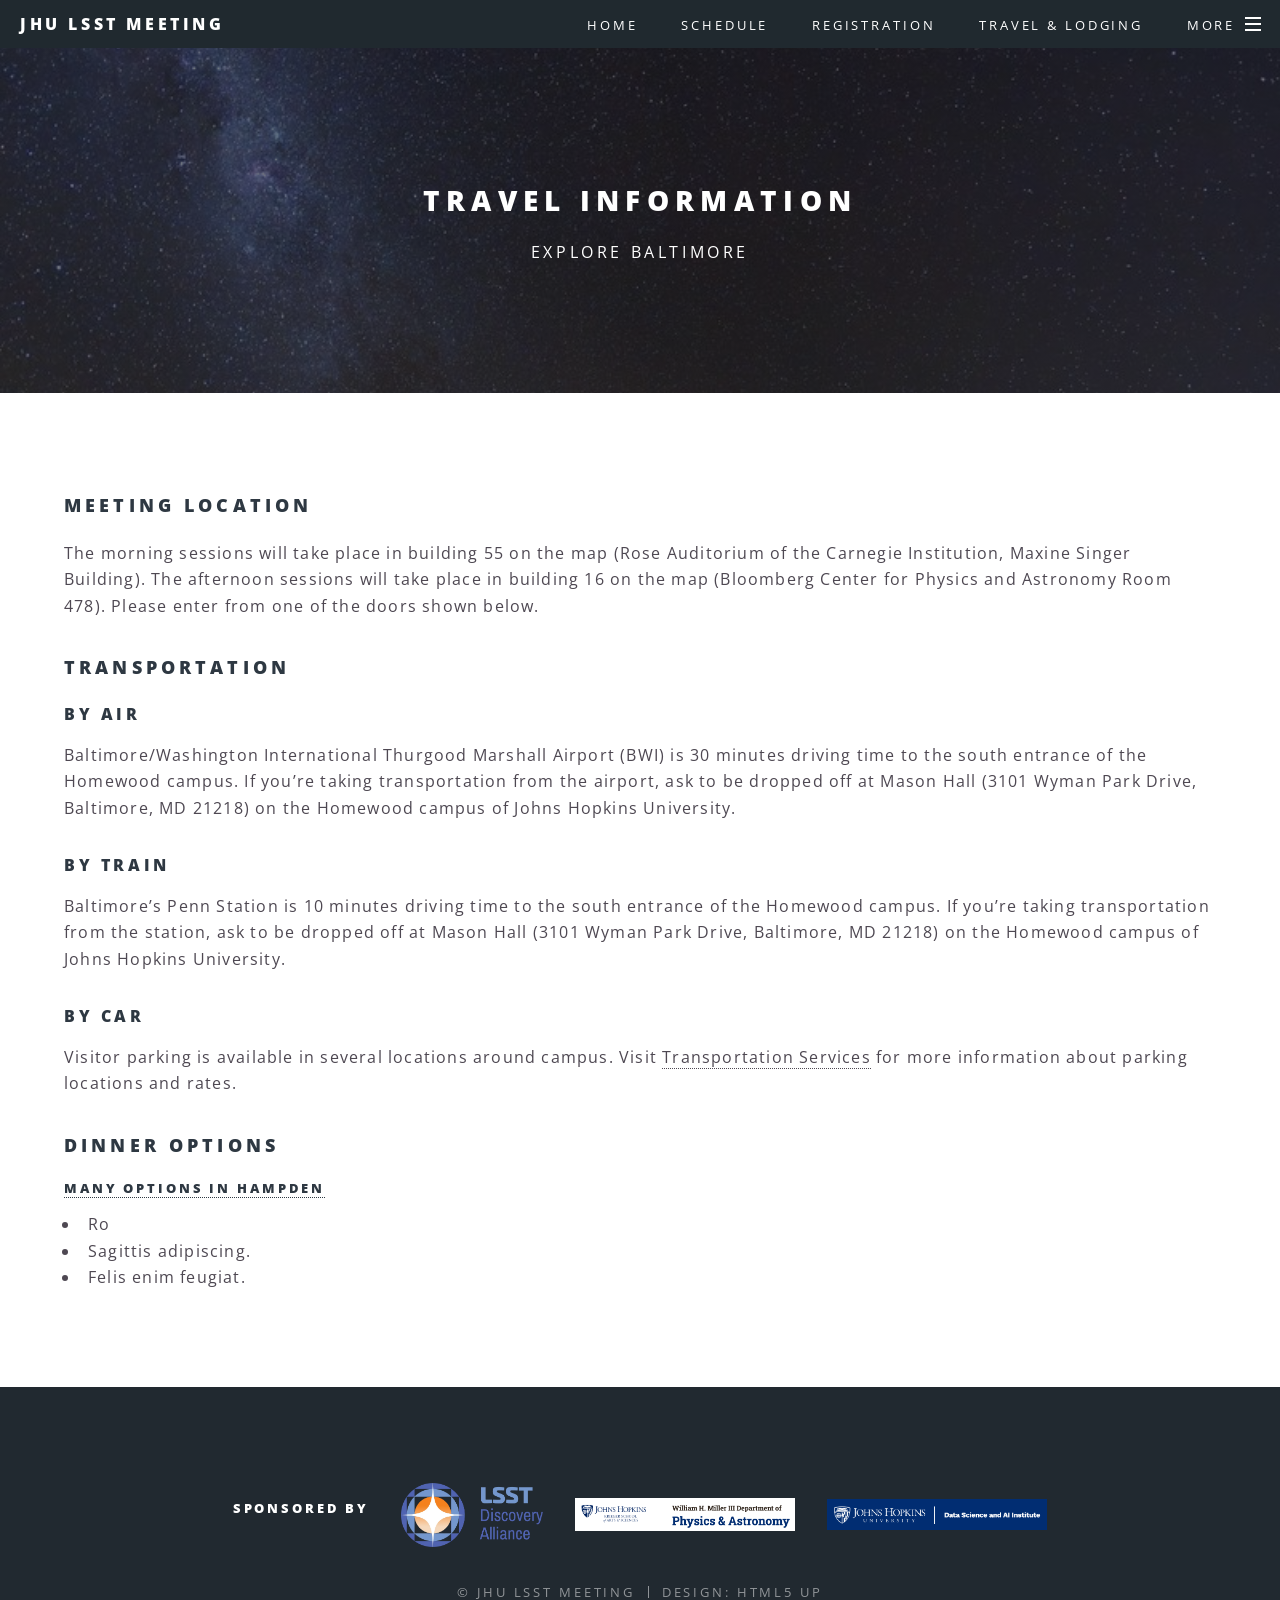
==== about.html @ af642962 "update website" ====
<!DOCTYPE HTML>
<!--
	Spectral by HTML5 UP
	html5up.net | @ajlkn
	Free for personal and commercial use under the CCA 3.0 license (html5up.net/license)
-->
<html>
	<head>
		<title>JHU LSST meeting</title>
		<meta charset="utf-8" />
		<meta name="viewport" content="width=device-width, initial-scale=1, user-scalable=no" />
		<link rel="stylesheet" href="assets/css/main.css" />
		<link rel="stylesheet" href="assets/css/custom.css" />
		<noscript><link rel="stylesheet" href="assets/css/noscript.css" /></noscript>
	</head>
	<body class="is-preload">

		<!-- Page Wrapper -->
			<div id="page-wrapper">

				<!-- Header -->
					<header id="header">
						<h1><a href="index.html">JHU LSST Meeting</a></h1>
						<nav id="nav">
							<ul>
								<li><a href="index.html">Home</a></li>
								<li><a href="schedule.html">Schedule</a></li>
								<li><a href="registration.html">Registration</a></li>
								<li><a href="travel.html">Travel & Lodging</a></li>

								<li class="special">
									<a href="#menu" class="menuToggle"><span>More</span></a>
									<div id="menu">
										<ul>
											<li><a href="index.html">Home</a></li>
											<li><a href="schedule.html">Schedule</a></li>
											<li><a href="registration.html">Registration</a></li>
											<li><a href="travel.html">Travel & Lodging</a></li>
											<li><a href="about.html">About</a></li>
										</ul>
									</div>
								</li>
							</ul>
						</nav>
					</header>

				<!-- Main -->
					<article id="main">
						<header>
							<h2>Travel Information</h2>
							<p>Explore Baltimore</p>
						</header>
						<section class="wrapper style5">
							<div class="inner">
								<h3>Meeting Location</h3>
								The morning sessions will take place in building 55 on the map (Rose Auditorium of the Carnegie Institution, Maxine Singer Building). The afternoon sessions will take place in building 16 on the map (Bloomberg Center for Physics and Astronomy Room 478). Please enter from one of the doors shown below. 

								<p></p>

								<h3>Transportation</h3>
								<h4>By Air</h4>
								Baltimore/Washington International Thurgood Marshall Airport (BWI) is 30 minutes driving time to the south entrance of the Homewood campus. If you’re taking transportation from the airport, ask to be dropped off at Mason Hall (3101 Wyman Park Drive, Baltimore, MD 21218) on the Homewood campus of Johns Hopkins University.
								<p></p>
								<h4>By Train</h4>
								Baltimore’s Penn Station is 10 minutes driving time to the south entrance of the Homewood campus. If you’re taking transportation from the station, ask to be dropped off at Mason Hall (3101 Wyman Park Drive, Baltimore, MD 21218) on the Homewood campus of Johns Hopkins University.
								<p></p>
								<h4>By Car</h4>
								Visitor parking is available in several locations around campus. Visit <a href="https://jhfre.jhu.edu/ts/parking/parking-options/?_ga=2.112715201.474074841.1779221085-1918444400.1760968971#Visitors">Transportation Services</a> for more information about parking locations and rates.
								<p></p>

								<h3>Dinner Options</h3>

								<h5><a href="https://baltimore.org/neighborhoods/hampden/">Many options in Hampden</a>
								</h5>
								<ul>
									<li>Ro</li>
									<li>Sagittis adipiscing.</li>
									<li>Felis enim feugiat.</li>
								</ul>


							</div>
						</section>

					</article>

				<!-- Footer -->
					<footer id="footer">
						<div class="footer-logos">
						<h5>Sponsored by</h5>
						<img src="images/lsstda.png" alt="LSST Discovery Alliance logo" />
						<img src="images/jhu_dpa.png" alt="logo" />
						<img src="images/dsai.png" alt="Data Science and AI Institute logo" />
						</div>
						<ul class="copyright">
							<li>&copy; JHU LSST Meeting</li><li>Design: <a href="http://html5up.net">HTML5 UP</a></li>
						</ul>
					</footer>


			</div>

		<!-- Scripts -->
			<script src="assets/js/jquery.min.js"></script>
			<script src="assets/js/jquery.scrollex.min.js"></script>
			<script src="assets/js/jquery.scrolly.min.js"></script>
			<script src="assets/js/browser.min.js"></script>
			<script src="assets/js/breakpoints.min.js"></script>
			<script src="assets/js/util.js"></script>
			<script src="assets/js/main.js"></script>

	</body>
</html>
---- assets/css/main.css ----
@import url(fontawesome-all.min.css);
@import url("https://fonts.googleapis.com/css?family=Open+Sans:400,400italic,600,600italic,800,800italic");

/*
	Spectral by HTML5 UP
	html5up.net | @ajlkn
	Free for personal and commercial use under the CCA 3.0 license (html5up.net/license)
*/

html, body, div, span, applet, object,
iframe, h1, h2, h3, h4, h5, h6, p, blockquote,
pre, a, abbr, acronym, address, big, cite,
code, del, dfn, em, img, ins, kbd, q, s, samp,
small, strike, strong, sub, sup, tt, var, b,
u, i, center, dl, dt, dd, ol, ul, li, fieldset,
form, label, legend, table, caption, tbody,
tfoot, thead, tr, th, td, article, aside,
canvas, details, embed, figure, figcaption,
footer, header, hgroup, menu, nav, output, ruby,
section, summary, time, mark, audio, video {
	margin: 0;
	padding: 0;
	border: 0;
	font-size: 100%;
	font: inherit;
	vertical-align: baseline;}

article, aside, details, figcaption, figure,
footer, header, hgroup, menu, nav, section {
	display: block;}

body {
	line-height: 1;
}

ol, ul {
	list-style: none;
}

blockquote, q {
	quotes: none;
}

	blockquote:before, blockquote:after, q:before, q:after {
		content: '';
		content: none;
	}

table {
	border-collapse: collapse;
	border-spacing: 0;
}

body {
	-webkit-text-size-adjust: none;
}

mark {
	background-color: transparent;
	color: inherit;
}

input::-moz-focus-inner {
	border: 0;
	padding: 0;
}

input, select, textarea {
	-moz-appearance: none;
	-webkit-appearance: none;
	-ms-appearance: none;
	appearance: none;
}

/* Basic */

	@-ms-viewport {
		width: device-width;
	}

	html {
		box-sizing: border-box;
	}

	*, *:before, *:after {
		box-sizing: inherit;
	}

	body {
		background: #2e3842;
	}

		body.is-preload *, body.is-preload *:before, body.is-preload *:after {
			-moz-animation: none !important;
			-webkit-animation: none !important;
			-ms-animation: none !important;
			animation: none !important;
			-moz-transition: none !important;
			-webkit-transition: none !important;
			-ms-transition: none !important;
			transition: none !important;
		}

	body, input, select, textarea {
		color: #fff;
		font-family: "Open Sans", Helvetica, sans-serif;
		font-size: 15pt;
		font-weight: 400;
		letter-spacing: 0.075em;
		line-height: 1.65em;
	}

		@media screen and (max-width: 1680px) {

			body, input, select, textarea {
				font-size: 13pt;
			}

		}

		@media screen and (max-width: 1280px) {

			body, input, select, textarea {
				font-size: 12pt;
			}

		}

		@media screen and (max-width: 736px) {

			body, input, select, textarea {
				font-size: 11pt;
				letter-spacing: 0.0375em;
			}

		}

	a {
		-moz-transition: color 0.2s ease, border-bottom-color 0.2s ease;
		-webkit-transition: color 0.2s ease, border-bottom-color 0.2s ease;
		-ms-transition: color 0.2s ease, border-bottom-color 0.2s ease;
		transition: color 0.2s ease, border-bottom-color 0.2s ease;
		border-bottom: dotted 1px;
		color: inherit;
		text-decoration: none;
	}

		a:hover {
			border-bottom-color: transparent;
		}

	strong, b {
		color: #fff;
		font-weight: 600;
	}

	em, i {
		font-style: italic;
	}

	p {
		margin: 0 0 2em 0;
	}

	h1, h2, h3, h4, h5, h6 {
		color: #fff;
		font-weight: 800;
		letter-spacing: 0.225em;
		line-height: 1em;
		margin: 0 0 1em 0;
		text-transform: uppercase;
	}

		h1 a, h2 a, h3 a, h4 a, h5 a, h6 a {
			color: inherit;
			text-decoration: none;
		}

	h2 {
		font-size: 1.35em;
		line-height: 1.75em;
	}

		@media screen and (max-width: 736px) {

			h2 {
				font-size: 1.1em;
				line-height: 1.65em;
			}

		}

	h3 {
		font-size: 1.15em;
		line-height: 1.75em;
	}

		@media screen and (max-width: 736px) {

			h3 {
				font-size: 1em;
				line-height: 1.65em;
			}

		}

	h4 {
		font-size: 1em;
		line-height: 1.5em;
	}

	h5 {
		font-size: 0.8em;
		line-height: 1.5em;
	}

	h6 {
		font-size: 0.7em;
		line-height: 1.5em;
	}

	sub {
		font-size: 0.8em;
		position: relative;
		top: 0.5em;
	}

	sup {
		font-size: 0.8em;
		position: relative;
		top: -0.5em;
	}

	hr {
		border: 0;
		border-bottom: solid 2px #fff;
		margin: 3em 0;
	}

		hr.major {
			margin: 4.5em 0;
		}

	blockquote {
		border-left: solid 4px #fff;
		font-style: italic;
		margin: 0 0 2em 0;
		padding: 0.5em 0 0.5em 2em;
	}

	code {
		background: rgba(144, 144, 144, 0.25);
		border-radius: 3px;
		font-family: "Courier New", monospace;
		font-size: 0.9em;
		letter-spacing: 0;
		margin: 0 0.25em;
		padding: 0.25em 0.65em;
	}

	pre {
		-webkit-overflow-scrolling: touch;
		font-family: "Courier New", monospace;
		font-size: 0.9em;
		margin: 0 0 2em 0;
	}

		pre code {
			display: block;
			line-height: 1.75em;
			padding: 1em 1.5em;
			overflow-x: auto;
		}

	.align-left {
		text-align: left;
	}

	.align-center {
		text-align: center;
	}

	.align-right {
		text-align: right;
	}

/* Row */

	.row {
		display: flex;
		flex-wrap: wrap;
		box-sizing: border-box;
		align-items: stretch;
	}

		.row > * {
			box-sizing: border-box;
		}

		.row.gtr-uniform > * > :last-child {
			margin-bottom: 0;
		}

		.row.aln-left {
			justify-content: flex-start;
		}

		.row.aln-center {
			justify-content: center;
		}

		.row.aln-right {
			justify-content: flex-end;
		}

		.row.aln-top {
			align-items: flex-start;
		}

		.row.aln-middle {
			align-items: center;
		}

		.row.aln-bottom {
			align-items: flex-end;
		}

		.row > .imp {
			order: -1;
		}

		.row > .col-1 {
			width: 8.33333%;
		}

		.row > .off-1 {
			margin-left: 8.33333%;
		}

		.row > .col-2 {
			width: 16.66667%;
		}

		.row > .off-2 {
			margin-left: 16.66667%;
		}

		.row > .col-3 {
			width: 25%;
		}

		.row > .off-3 {
			margin-left: 25%;
		}

		.row > .col-4 {
			width: 33.33333%;
		}

		.row > .off-4 {
			margin-left: 33.33333%;
		}

		.row > .col-5 {
			width: 41.66667%;
		}

		.row > .off-5 {
			margin-left: 41.66667%;
		}

		.row > .col-6 {
			width: 50%;
		}

		.row > .off-6 {
			margin-left: 50%;
		}

		.row > .col-7 {
			width: 58.33333%;
		}

		.row > .off-7 {
			margin-left: 58.33333%;
		}

		.row > .col-8 {
			width: 66.66667%;
		}

		.row > .off-8 {
			margin-left: 66.66667%;
		}

		.row > .col-9 {
			width: 75%;
		}

		.row > .off-9 {
			margin-left: 75%;
		}

		.row > .col-10 {
			width: 83.33333%;
		}

		.row > .off-10 {
			margin-left: 83.33333%;
		}

		.row > .col-11 {
			width: 91.66667%;
		}

		.row > .off-11 {
			margin-left: 91.66667%;
		}

		.row > .col-12 {
			width: 100%;
		}

		.row > .off-12 {
			margin-left: 100%;
		}

		.row.gtr-0 {
			margin-top: 0;
			margin-left: 0em;
		}

			.row.gtr-0 > * {
				padding: 0 0 0 0em;
			}

			.row.gtr-0.gtr-uniform {
				margin-top: 0em;
			}

				.row.gtr-0.gtr-uniform > * {
					padding-top: 0em;
				}

		.row.gtr-25 {
			margin-top: 0;
			margin-left: -0.375em;
		}

			.row.gtr-25 > * {
				padding: 0 0 0 0.375em;
			}

			.row.gtr-25.gtr-uniform {
				margin-top: -0.375em;
			}

				.row.gtr-25.gtr-uniform > * {
					padding-top: 0.375em;
				}

		.row.gtr-50 {
			margin-top: 0;
			margin-left: -0.75em;
		}

			.row.gtr-50 > * {
				padding: 0 0 0 0.75em;
			}

			.row.gtr-50.gtr-uniform {
				margin-top: -0.75em;
			}

				.row.gtr-50.gtr-uniform > * {
					padding-top: 0.75em;
				}

		.row {
			margin-top: 0;
			margin-left: -1.5em;
		}

			.row > * {
				padding: 0 0 0 1.5em;
			}

			.row.gtr-uniform {
				margin-top: -1.5em;
			}

				.row.gtr-uniform > * {
					padding-top: 1.5em;
				}

		.row.gtr-150 {
			margin-top: 0;
			margin-left: -2.25em;
		}

			.row.gtr-150 > * {
				padding: 0 0 0 2.25em;
			}

			.row.gtr-150.gtr-uniform {
				margin-top: -2.25em;
			}

				.row.gtr-150.gtr-uniform > * {
					padding-top: 2.25em;
				}

		.row.gtr-200 {
			margin-top: 0;
			margin-left: -3em;
		}

			.row.gtr-200 > * {
				padding: 0 0 0 3em;
			}

			.row.gtr-200.gtr-uniform {
				margin-top: -3em;
			}

				.row.gtr-200.gtr-uniform > * {
					padding-top: 3em;
				}

		@media screen and (max-width: 1680px) {

			.row {
				display: flex;
				flex-wrap: wrap;
				box-sizing: border-box;
				align-items: stretch;
			}

				.row > * {
					box-sizing: border-box;
				}

				.row.gtr-uniform > * > :last-child {
					margin-bottom: 0;
				}

				.row.aln-left {
					justify-content: flex-start;
				}

				.row.aln-center {
					justify-content: center;
				}

				.row.aln-right {
					justify-content: flex-end;
				}

				.row.aln-top {
					align-items: flex-start;
				}

				.row.aln-middle {
					align-items: center;
				}

				.row.aln-bottom {
					align-items: flex-end;
				}

				.row > .imp-xlarge {
					order: -1;
				}

				.row > .col-1-xlarge {
					width: 8.33333%;
				}

				.row > .off-1-xlarge {
					margin-left: 8.33333%;
				}

				.row > .col-2-xlarge {
					width: 16.66667%;
				}

				.row > .off-2-xlarge {
					margin-left: 16.66667%;
				}

				.row > .col-3-xlarge {
					width: 25%;
				}

				.row > .off-3-xlarge {
					margin-left: 25%;
				}

				.row > .col-4-xlarge {
					width: 33.33333%;
				}

				.row > .off-4-xlarge {
					margin-left: 33.33333%;
				}

				.row > .col-5-xlarge {
					width: 41.66667%;
				}

				.row > .off-5-xlarge {
					margin-left: 41.66667%;
				}

				.row > .col-6-xlarge {
					width: 50%;
				}

				.row > .off-6-xlarge {
					margin-left: 50%;
				}

				.row > .col-7-xlarge {
					width: 58.33333%;
				}

				.row > .off-7-xlarge {
					margin-left: 58.33333%;
				}

				.row > .col-8-xlarge {
					width: 66.66667%;
				}

				.row > .off-8-xlarge {
					margin-left: 66.66667%;
				}

				.row > .col-9-xlarge {
					width: 75%;
				}

				.row > .off-9-xlarge {
					margin-left: 75%;
				}

				.row > .col-10-xlarge {
					width: 83.33333%;
				}

				.row > .off-10-xlarge {
					margin-left: 83.33333%;
				}

				.row > .col-11-xlarge {
					width: 91.66667%;
				}

				.row > .off-11-xlarge {
					margin-left: 91.66667%;
				}

				.row > .col-12-xlarge {
					width: 100%;
				}

				.row > .off-12-xlarge {
					margin-left: 100%;
				}

				.row.gtr-0 {
					margin-top: 0;
					margin-left: 0em;
				}

					.row.gtr-0 > * {
						padding: 0 0 0 0em;
					}

					.row.gtr-0.gtr-uniform {
						margin-top: 0em;
					}

						.row.gtr-0.gtr-uniform > * {
							padding-top: 0em;
						}

				.row.gtr-25 {
					margin-top: 0;
					margin-left: -0.375em;
				}

					.row.gtr-25 > * {
						padding: 0 0 0 0.375em;
					}

					.row.gtr-25.gtr-uniform {
						margin-top: -0.375em;
					}

						.row.gtr-25.gtr-uniform > * {
							padding-top: 0.375em;
						}

				.row.gtr-50 {
					margin-top: 0;
					margin-left: -0.75em;
				}

					.row.gtr-50 > * {
						padding: 0 0 0 0.75em;
					}

					.row.gtr-50.gtr-uniform {
						margin-top: -0.75em;
					}

						.row.gtr-50.gtr-uniform > * {
							padding-top: 0.75em;
						}

				.row {
					margin-top: 0;
					margin-left: -1.5em;
				}

					.row > * {
						padding: 0 0 0 1.5em;
					}

					.row.gtr-uniform {
						margin-top: -1.5em;
					}

						.row.gtr-uniform > * {
							padding-top: 1.5em;
						}

				.row.gtr-150 {
					margin-top: 0;
					margin-left: -2.25em;
				}

					.row.gtr-150 > * {
						padding: 0 0 0 2.25em;
					}

					.row.gtr-150.gtr-uniform {
						margin-top: -2.25em;
					}

						.row.gtr-150.gtr-uniform > * {
							padding-top: 2.25em;
						}

				.row.gtr-200 {
					margin-top: 0;
					margin-left: -3em;
				}

					.row.gtr-200 > * {
						padding: 0 0 0 3em;
					}

					.row.gtr-200.gtr-uniform {
						margin-top: -3em;
					}

						.row.gtr-200.gtr-uniform > * {
							padding-top: 3em;
						}

		}

		@media screen and (max-width: 1280px) {

			.row {
				display: flex;
				flex-wrap: wrap;
				box-sizing: border-box;
				align-items: stretch;
			}

				.row > * {
					box-sizing: border-box;
				}

				.row.gtr-uniform > * > :last-child {
					margin-bottom: 0;
				}

				.row.aln-left {
					justify-content: flex-start;
				}

				.row.aln-center {
					justify-content: center;
				}

				.row.aln-right {
					justify-content: flex-end;
				}

				.row.aln-top {
					align-items: flex-start;
				}

				.row.aln-middle {
					align-items: center;
				}

				.row.aln-bottom {
					align-items: flex-end;
				}

				.row > .imp-large {
					order: -1;
				}

				.row > .col-1-large {
					width: 8.33333%;
				}

				.row > .off-1-large {
					margin-left: 8.33333%;
				}

				.row > .col-2-large {
					width: 16.66667%;
				}

				.row > .off-2-large {
					margin-left: 16.66667%;
				}

				.row > .col-3-large {
					width: 25%;
				}

				.row > .off-3-large {
					margin-left: 25%;
				}

				.row > .col-4-large {
					width: 33.33333%;
				}

				.row > .off-4-large {
					margin-left: 33.33333%;
				}

				.row > .col-5-large {
					width: 41.66667%;
				}

				.row > .off-5-large {
					margin-left: 41.66667%;
				}

				.row > .col-6-large {
					width: 50%;
				}

				.row > .off-6-large {
					margin-left: 50%;
				}

				.row > .col-7-large {
					width: 58.33333%;
				}

				.row > .off-7-large {
					margin-left: 58.33333%;
				}

				.row > .col-8-large {
					width: 66.66667%;
				}

				.row > .off-8-large {
					margin-left: 66.66667%;
				}

				.row > .col-9-large {
					width: 75%;
				}

				.row > .off-9-large {
					margin-left: 75%;
				}

				.row > .col-10-large {
					width: 83.33333%;
				}

				.row > .off-10-large {
					margin-left: 83.33333%;
				}

				.row > .col-11-large {
					width: 91.66667%;
				}

				.row > .off-11-large {
					margin-left: 91.66667%;
				}

				.row > .col-12-large {
					width: 100%;
				}

				.row > .off-12-large {
					margin-left: 100%;
				}

				.row.gtr-0 {
					margin-top: 0;
					margin-left: 0em;
				}

					.row.gtr-0 > * {
						padding: 0 0 0 0em;
					}

					.row.gtr-0.gtr-uniform {
						margin-top: 0em;
					}

						.row.gtr-0.gtr-uniform > * {
							padding-top: 0em;
						}

				.row.gtr-25 {
					margin-top: 0;
					margin-left: -0.375em;
				}

					.row.gtr-25 > * {
						padding: 0 0 0 0.375em;
					}

					.row.gtr-25.gtr-uniform {
						margin-top: -0.375em;
					}

						.row.gtr-25.gtr-uniform > * {
							padding-top: 0.375em;
						}

				.row.gtr-50 {
					margin-top: 0;
					margin-left: -0.75em;
				}

					.row.gtr-50 > * {
						padding: 0 0 0 0.75em;
					}

					.row.gtr-50.gtr-uniform {
						margin-top: -0.75em;
					}

						.row.gtr-50.gtr-uniform > * {
							padding-top: 0.75em;
						}

				.row {
					margin-top: 0;
					margin-left: -1.5em;
				}

					.row > * {
						padding: 0 0 0 1.5em;
					}

					.row.gtr-uniform {
						margin-top: -1.5em;
					}

						.row.gtr-uniform > * {
							padding-top: 1.5em;
						}

				.row.gtr-150 {
					margin-top: 0;
					margin-left: -2.25em;
				}

					.row.gtr-150 > * {
						padding: 0 0 0 2.25em;
					}

					.row.gtr-150.gtr-uniform {
						margin-top: -2.25em;
					}

						.row.gtr-150.gtr-uniform > * {
							padding-top: 2.25em;
						}

				.row.gtr-200 {
					margin-top: 0;
					margin-left: -3em;
				}

					.row.gtr-200 > * {
						padding: 0 0 0 3em;
					}

					.row.gtr-200.gtr-uniform {
						margin-top: -3em;
					}

						.row.gtr-200.gtr-uniform > * {
							padding-top: 3em;
						}

		}

		@media screen and (max-width: 980px) {

			.row {
				display: flex;
				flex-wrap: wrap;
				box-sizing: border-box;
				align-items: stretch;
			}

				.row > * {
					box-sizing: border-box;
				}

				.row.gtr-uniform > * > :last-child {
					margin-bottom: 0;
				}

				.row.aln-left {
					justify-content: flex-start;
				}

				.row.aln-center {
					justify-content: center;
				}

				.row.aln-right {
					justify-content: flex-end;
				}

				.row.aln-top {
					align-items: flex-start;
				}

				.row.aln-middle {
					align-items: center;
				}

				.row.aln-bottom {
					align-items: flex-end;
				}

				.row > .imp-medium {
					order: -1;
				}

				.row > .col-1-medium {
					width: 8.33333%;
				}

				.row > .off-1-medium {
					margin-left: 8.33333%;
				}

				.row > .col-2-medium {
					width: 16.66667%;
				}

				.row > .off-2-medium {
					margin-left: 16.66667%;
				}

				.row > .col-3-medium {
					width: 25%;
				}

				.row > .off-3-medium {
					margin-left: 25%;
				}

				.row > .col-4-medium {
					width: 33.33333%;
				}

				.row > .off-4-medium {
					margin-left: 33.33333%;
				}

				.row > .col-5-medium {
					width: 41.66667%;
				}

				.row > .off-5-medium {
					margin-left: 41.66667%;
				}

				.row > .col-6-medium {
					width: 50%;
				}

				.row > .off-6-medium {
					margin-left: 50%;
				}

				.row > .col-7-medium {
					width: 58.33333%;
				}

				.row > .off-7-medium {
					margin-left: 58.33333%;
				}

				.row > .col-8-medium {
					width: 66.66667%;
				}

				.row > .off-8-medium {
					margin-left: 66.66667%;
				}

				.row > .col-9-medium {
					width: 75%;
				}

				.row > .off-9-medium {
					margin-left: 75%;
				}

				.row > .col-10-medium {
					width: 83.33333%;
				}

				.row > .off-10-medium {
					margin-left: 83.33333%;
				}

				.row > .col-11-medium {
					width: 91.66667%;
				}

				.row > .off-11-medium {
					margin-left: 91.66667%;
				}

				.row > .col-12-medium {
					width: 100%;
				}

				.row > .off-12-medium {
					margin-left: 100%;
				}

				.row.gtr-0 {
					margin-top: 0;
					margin-left: 0em;
				}

					.row.gtr-0 > * {
						padding: 0 0 0 0em;
					}

					.row.gtr-0.gtr-uniform {
						margin-top: 0em;
					}

						.row.gtr-0.gtr-uniform > * {
							padding-top: 0em;
						}

				.row.gtr-25 {
					margin-top: 0;
					margin-left: -0.375em;
				}

					.row.gtr-25 > * {
						padding: 0 0 0 0.375em;
					}

					.row.gtr-25.gtr-uniform {
						margin-top: -0.375em;
					}

						.row.gtr-25.gtr-uniform > * {
							padding-top: 0.375em;
						}

				.row.gtr-50 {
					margin-top: 0;
					margin-left: -0.75em;
				}

					.row.gtr-50 > * {
						padding: 0 0 0 0.75em;
					}

					.row.gtr-50.gtr-uniform {
						margin-top: -0.75em;
					}

						.row.gtr-50.gtr-uniform > * {
							padding-top: 0.75em;
						}

				.row {
					margin-top: 0;
					margin-left: -1.5em;
				}

					.row > * {
						padding: 0 0 0 1.5em;
					}

					.row.gtr-uniform {
						margin-top: -1.5em;
					}

						.row.gtr-uniform > * {
							padding-top: 1.5em;
						}

				.row.gtr-150 {
					margin-top: 0;
					margin-left: -2.25em;
				}

					.row.gtr-150 > * {
						padding: 0 0 0 2.25em;
					}

					.row.gtr-150.gtr-uniform {
						margin-top: -2.25em;
					}

						.row.gtr-150.gtr-uniform > * {
							padding-top: 2.25em;
						}

				.row.gtr-200 {
					margin-top: 0;
					margin-left: -3em;
				}

					.row.gtr-200 > * {
						padding: 0 0 0 3em;
					}

					.row.gtr-200.gtr-uniform {
						margin-top: -3em;
					}

						.row.gtr-200.gtr-uniform > * {
							padding-top: 3em;
						}

		}

		@media screen and (max-width: 736px) {

			.row {
				display: flex;
				flex-wrap: wrap;
				box-sizing: border-box;
				align-items: stretch;
			}

				.row > * {
					box-sizing: border-box;
				}

				.row.gtr-uniform > * > :last-child {
					margin-bottom: 0;
				}

				.row.aln-left {
					justify-content: flex-start;
				}

				.row.aln-center {
					justify-content: center;
				}

				.row.aln-right {
					justify-content: flex-end;
				}

				.row.aln-top {
					align-items: flex-start;
				}

				.row.aln-middle {
					align-items: center;
				}

				.row.aln-bottom {
					align-items: flex-end;
				}

				.row > .imp-small {
					order: -1;
				}

				.row > .col-1-small {
					width: 8.33333%;
				}

				.row > .off-1-small {
					margin-left: 8.33333%;
				}

				.row > .col-2-small {
					width: 16.66667%;
				}

				.row > .off-2-small {
					margin-left: 16.66667%;
				}

				.row > .col-3-small {
					width: 25%;
				}

				.row > .off-3-small {
					margin-left: 25%;
				}

				.row > .col-4-small {
					width: 33.33333%;
				}

				.row > .off-4-small {
					margin-left: 33.33333%;
				}

				.row > .col-5-small {
					width: 41.66667%;
				}

				.row > .off-5-small {
					margin-left: 41.66667%;
				}

				.row > .col-6-small {
					width: 50%;
				}

				.row > .off-6-small {
					margin-left: 50%;
				}

				.row > .col-7-small {
					width: 58.33333%;
				}

				.row > .off-7-small {
					margin-left: 58.33333%;
				}

				.row > .col-8-small {
					width: 66.66667%;
				}

				.row > .off-8-small {
					margin-left: 66.66667%;
				}

				.row > .col-9-small {
					width: 75%;
				}

				.row > .off-9-small {
					margin-left: 75%;
				}

				.row > .col-10-small {
					width: 83.33333%;
				}

				.row > .off-10-small {
					margin-left: 83.33333%;
				}

				.row > .col-11-small {
					width: 91.66667%;
				}

				.row > .off-11-small {
					margin-left: 91.66667%;
				}

				.row > .col-12-small {
					width: 100%;
				}

				.row > .off-12-small {
					margin-left: 100%;
				}

				.row.gtr-0 {
					margin-top: 0;
					margin-left: 0em;
				}

					.row.gtr-0 > * {
						padding: 0 0 0 0em;
					}

					.row.gtr-0.gtr-uniform {
						margin-top: 0em;
					}

						.row.gtr-0.gtr-uniform > * {
							padding-top: 0em;
						}

				.row.gtr-25 {
					margin-top: 0;
					margin-left: -0.375em;
				}

					.row.gtr-25 > * {
						padding: 0 0 0 0.375em;
					}

					.row.gtr-25.gtr-uniform {
						margin-top: -0.375em;
					}

						.row.gtr-25.gtr-uniform > * {
							padding-top: 0.375em;
						}

				.row.gtr-50 {
					margin-top: 0;
					margin-left: -0.75em;
				}

					.row.gtr-50 > * {
						padding: 0 0 0 0.75em;
					}

					.row.gtr-50.gtr-uniform {
						margin-top: -0.75em;
					}

						.row.gtr-50.gtr-uniform > * {
							padding-top: 0.75em;
						}

				.row {
					margin-top: 0;
					margin-left: -1.5em;
				}

					.row > * {
						padding: 0 0 0 1.5em;
					}

					.row.gtr-uniform {
						margin-top: -1.5em;
					}

						.row.gtr-uniform > * {
							padding-top: 1.5em;
						}

				.row.gtr-150 {
					margin-top: 0;
					margin-left: -2.25em;
				}

					.row.gtr-150 > * {
						padding: 0 0 0 2.25em;
					}

					.row.gtr-150.gtr-uniform {
						margin-top: -2.25em;
					}

						.row.gtr-150.gtr-uniform > * {
							padding-top: 2.25em;
						}

				.row.gtr-200 {
					margin-top: 0;
					margin-left: -3em;
				}

					.row.gtr-200 > * {
						padding: 0 0 0 3em;
					}

					.row.gtr-200.gtr-uniform {
						margin-top: -3em;
					}

						.row.gtr-200.gtr-uniform > * {
							padding-top: 3em;
						}

		}

		@media screen and (max-width: 480px) {

			.row {
				display: flex;
				flex-wrap: wrap;
				box-sizing: border-box;
				align-items: stretch;
			}

				.row > * {
					box-sizing: border-box;
				}

				.row.gtr-uniform > * > :last-child {
					margin-bottom: 0;
				}

				.row.aln-left {
					justify-content: flex-start;
				}

				.row.aln-center {
					justify-content: center;
				}

				.row.aln-right {
					justify-content: flex-end;
				}

				.row.aln-top {
					align-items: flex-start;
				}

				.row.aln-middle {
					align-items: center;
				}

				.row.aln-bottom {
					align-items: flex-end;
				}

				.row > .imp-xsmall {
					order: -1;
				}

				.row > .col-1-xsmall {
					width: 8.33333%;
				}

				.row > .off-1-xsmall {
					margin-left: 8.33333%;
				}

				.row > .col-2-xsmall {
					width: 16.66667%;
				}

				.row > .off-2-xsmall {
					margin-left: 16.66667%;
				}

				.row > .col-3-xsmall {
					width: 25%;
				}

				.row > .off-3-xsmall {
					margin-left: 25%;
				}

				.row > .col-4-xsmall {
					width: 33.33333%;
				}

				.row > .off-4-xsmall {
					margin-left: 33.33333%;
				}

				.row > .col-5-xsmall {
					width: 41.66667%;
				}

				.row > .off-5-xsmall {
					margin-left: 41.66667%;
				}

				.row > .col-6-xsmall {
					width: 50%;
				}

				.row > .off-6-xsmall {
					margin-left: 50%;
				}

				.row > .col-7-xsmall {
					width: 58.33333%;
				}

				.row > .off-7-xsmall {
					margin-left: 58.33333%;
				}

				.row > .col-8-xsmall {
					width: 66.66667%;
				}

				.row > .off-8-xsmall {
					margin-left: 66.66667%;
				}

				.row > .col-9-xsmall {
					width: 75%;
				}

				.row > .off-9-xsmall {
					margin-left: 75%;
				}

				.row > .col-10-xsmall {
					width: 83.33333%;
				}

				.row > .off-10-xsmall {
					margin-left: 83.33333%;
				}

				.row > .col-11-xsmall {
					width: 91.66667%;
				}

				.row > .off-11-xsmall {
					margin-left: 91.66667%;
				}

				.row > .col-12-xsmall {
					width: 100%;
				}

				.row > .off-12-xsmall {
					margin-left: 100%;
				}

				.row.gtr-0 {
					margin-top: 0;
					margin-left: 0em;
				}

					.row.gtr-0 > * {
						padding: 0 0 0 0em;
					}

					.row.gtr-0.gtr-uniform {
						margin-top: 0em;
					}

						.row.gtr-0.gtr-uniform > * {
							padding-top: 0em;
						}

				.row.gtr-25 {
					margin-top: 0;
					margin-left: -0.375em;
				}

					.row.gtr-25 > * {
						padding: 0 0 0 0.375em;
					}

					.row.gtr-25.gtr-uniform {
						margin-top: -0.375em;
					}

						.row.gtr-25.gtr-uniform > * {
							padding-top: 0.375em;
						}

				.row.gtr-50 {
					margin-top: 0;
					margin-left: -0.75em;
				}

					.row.gtr-50 > * {
						padding: 0 0 0 0.75em;
					}

					.row.gtr-50.gtr-uniform {
						margin-top: -0.75em;
					}

						.row.gtr-50.gtr-uniform > * {
							padding-top: 0.75em;
						}

				.row {
					margin-top: 0;
					margin-left: -1.5em;
				}

					.row > * {
						padding: 0 0 0 1.5em;
					}

					.row.gtr-uniform {
						margin-top: -1.5em;
					}

						.row.gtr-uniform > * {
							padding-top: 1.5em;
						}

				.row.gtr-150 {
					margin-top: 0;
					margin-left: -2.25em;
				}

					.row.gtr-150 > * {
						padding: 0 0 0 2.25em;
					}

					.row.gtr-150.gtr-uniform {
						margin-top: -2.25em;
					}

						.row.gtr-150.gtr-uniform > * {
							padding-top: 2.25em;
						}

				.row.gtr-200 {
					margin-top: 0;
					margin-left: -3em;
				}

					.row.gtr-200 > * {
						padding: 0 0 0 3em;
					}

					.row.gtr-200.gtr-uniform {
						margin-top: -3em;
					}

						.row.gtr-200.gtr-uniform > * {
							padding-top: 3em;
						}

		}

/* Section/Article */

	section.special, article.special {
		text-align: center;
	}

	header p {
		color: rgba(255, 255, 255, 0.5);
		position: relative;
		top: -0.25em;
	}

	header h3 + p {
		font-size: 1.1em;
	}

	header h4 + p,
	header h5 + p,
	header h6 + p {
		font-size: 0.9em;
	}

	header.major {
		margin: 0 0 3.5em 0;
	}

		header.major h2, header.major h3, header.major h4, header.major h5, header.major h6 {
			border-bottom: solid 2px #fff;
			display: inline-block;
			padding-bottom: 1em;
			position: relative;
		}

			header.major h2:after, header.major h3:after, header.major h4:after, header.major h5:after, header.major h6:after {
				content: '';
				display: block;
				height: 1px;
			}

		header.major p {
			color: #fff;
			top: 0;
		}

		@media screen and (max-width: 736px) {

			header.major {
				margin: 0 0 2em 0;
			}

		}

	@media screen and (max-width: 980px) {

		header br {
			display: none;
		}

	}

/* Form */

	form {
		margin: 0 0 2em 0;
	}

	label {
		color: #fff;
		display: block;
		font-size: 0.9em;
		font-weight: 600;
		margin: 0 0 1em 0;
	}

	input[type="text"],
	input[type="password"],
	input[type="email"],
	select,
	textarea {
		-moz-appearance: none;
		-webkit-appearance: none;
		-ms-appearance: none;
		appearance: none;
		background-color: rgba(144, 144, 144, 0.25);
		border-radius: 3px;
		border: none;
		color: inherit;
		display: block;
		outline: 0;
		padding: 0 1em;
		text-decoration: none;
		width: 100%;
	}

		input[type="text"]:invalid,
		input[type="password"]:invalid,
		input[type="email"]:invalid,
		select:invalid,
		textarea:invalid {
			box-shadow: none;
		}

		input[type="text"]:focus,
		input[type="password"]:focus,
		input[type="email"]:focus,
		select:focus,
		textarea:focus {
			box-shadow: 0 0 0 2px #21b2a6;
		}

	select {
		background-size: 1.25em;
		background-repeat: no-repeat;
		background-position: calc(100% - 1em) center;
		height: 2.75em;
		padding-right: 2.75em;
		text-overflow: ellipsis;
	}

		select:focus::-ms-value {
			background-color: transparent;
		}

		select::-ms-expand {
			display: none;
		}

	input[type="text"],
	input[type="password"],
	input[type="email"],
	select {
		height: 2.75em;
	}

	textarea {
		padding: 0.75em 1em;
	}

	input[type="checkbox"],
	input[type="radio"] {
		-moz-appearance: none;
		-webkit-appearance: none;
		-ms-appearance: none;
		appearance: none;
		display: block;
		float: left;
		margin-right: -2em;
		opacity: 0;
		width: 1em;
		z-index: -1;
	}

		input[type="checkbox"] + label,
		input[type="radio"] + label {
			text-decoration: none;
			color: #fff;
			cursor: pointer;
			display: inline-block;
			font-size: 1em;
			font-weight: 400;
			padding-left: 2.4em;
			padding-right: 0.75em;
			position: relative;
		}

			input[type="checkbox"] + label:before,
			input[type="radio"] + label:before {
				-moz-osx-font-smoothing: grayscale;
				-webkit-font-smoothing: antialiased;
				display: inline-block;
				font-style: normal;
				font-variant: normal;
				text-rendering: auto;
				line-height: 1;
				text-transform: none !important;
				font-family: 'Font Awesome 5 Free';
				font-weight: 900;
			}

			input[type="checkbox"] + label:before,
			input[type="radio"] + label:before {
				background: rgba(144, 144, 144, 0.25);
				border-radius: 3px;
				content: '';
				display: inline-block;
				font-size: 0.8em;
				height: 2.0625em;
				left: 0;
				line-height: 2.0625em;
				position: absolute;
				text-align: center;
				top: 0;
				width: 2.0625em;
			}

		input[type="checkbox"]:checked + label:before,
		input[type="radio"]:checked + label:before {
			background: #2e3842;
			color: #fff;
			content: '\f00c';
		}

		input[type="checkbox"]:focus + label:before,
		input[type="radio"]:focus + label:before {
			box-shadow: 0 0 0 2px #21b2a6;
		}

	input[type="checkbox"] + label:before {
		border-radius: 3px;
	}

	input[type="radio"] + label:before {
		border-radius: 100%;
	}

	::-webkit-input-placeholder {
		color: rgba(255, 255, 255, 0.5) !important;
		opacity: 1.0;
	}

	:-moz-placeholder {
		color: rgba(255, 255, 255, 0.5) !important;
		opacity: 1.0;
	}

	::-moz-placeholder {
		color: rgba(255, 255, 255, 0.5) !important;
		opacity: 1.0;
	}

	:-ms-input-placeholder {
		color: rgba(255, 255, 255, 0.5) !important;
		opacity: 1.0;
	}

/* Box */

	.box {
		border-radius: 3px;
		border: solid 2px #fff;
		margin-bottom: 2em;
		padding: 1.5em;
	}

		.box > :last-child,
		.box > :last-child > :last-child,
		.box > :last-child > :last-child > :last-child {
			margin-bottom: 0;
		}

		.box.alt {
			border: 0;
			border-radius: 0;
			padding: 0;
		}

/* Icon */

	.icon {
		text-decoration: none;
		border-bottom: none;
		position: relative;
	}

		.icon:before {
			-moz-osx-font-smoothing: grayscale;
			-webkit-font-smoothing: antialiased;
			display: inline-block;
			font-style: normal;
			font-variant: normal;
			text-rendering: auto;
			line-height: 1;
			text-transform: none !important;
			font-family: 'Font Awesome 5 Free';
			font-weight: 400;
		}

		.icon > .label {
			display: none;
		}

		.icon:before {
			line-height: inherit;
		}

		.icon.solid:before {
			font-weight: 900;
		}

		.icon.brands:before {
			font-family: 'Font Awesome 5 Brands';
		}

		.icon.major {
			-moz-transform: rotate(-45deg);
			-webkit-transform: rotate(-45deg);
			-ms-transform: rotate(-45deg);
			transform: rotate(-45deg);
			border-radius: 3px;
			border: solid 2px #fff;
			display: inline-block;
			font-size: 1.35em;
			height: calc(3em + 2px);
			line-height: 3em;
			text-align: center;
			width: calc(3em + 2px);
		}

			.icon.major:before {
				-moz-transform: rotate(45deg);
				-webkit-transform: rotate(45deg);
				-ms-transform: rotate(45deg);
				transform: rotate(45deg);
				display: inline-block;
				font-size: 1.5em;
			}

			@media screen and (max-width: 736px) {

				.icon.major {
					font-size: 1em;
				}

			}

		.icon.style1 {
			color: #00ffcc;
		}

		.icon.style2 {
			color: #00f0ff;
		}

		.icon.style3 {
			color: #76ddff;
		}

/* Image */

	.image {
		border-radius: 3px;
		border: 0;
		display: inline-block;
		position: relative;
	}

		.image img {
			border-radius: 3px;
			display: block;
		}

		.image.left {
			float: left;
			margin: 0 2em 2em 0;
			top: 0.25em;
		}

		.image.right {
			float: right;
			margin: 0 0 2em 2em;
			top: 0.25em;
		}

		.image.left, .image.right {
			max-width: 40%;
		}

			.image.left img, .image.right img {
				width: 100%;
			}

		.image.fit {
			display: block;
			margin: 0 0 2em 0;
			width: 100%;
		}

			.image.fit img {
				width: 100%;
			}

/* List */

	ol {
		list-style: decimal;
		margin: 0 0 2em 0;
		padding-left: 1.25em;
	}

		ol li {
			padding-left: 0.25em;
		}

	ul {
		list-style: disc;
		margin: 0 0 2em 0;
		padding-left: 1em;
	}

		ul li {
			padding-left: 0.5em;
		}

		ul.alt {
			list-style: none;
			padding-left: 0;
		}

			ul.alt li {
				border-top: solid 1px #fff;
				padding: 0.5em 0;
			}

				ul.alt li:first-child {
					border-top: 0;
					padding-top: 0;
				}

	dl {
		margin: 0 0 2em 0;
	}

/* Actions */

	ul.actions {
		display: -moz-flex;
		display: -webkit-flex;
		display: -ms-flex;
		display: flex;
		cursor: default;
		list-style: none;
		margin-left: -1em;
		padding-left: 0;
	}

		ul.actions li {
			padding: 0 0 0 1em;
			vertical-align: middle;
		}

		ul.actions.special {
			-moz-justify-content: center;
			-webkit-justify-content: center;
			-ms-justify-content: center;
			justify-content: center;
			width: 100%;
			margin-left: 0;
		}

			ul.actions.special li:first-child {
				padding-left: 0;
			}

		ul.actions.stacked {
			-moz-flex-direction: column;
			-webkit-flex-direction: column;
			-ms-flex-direction: column;
			flex-direction: column;
			margin-left: 0;
		}

			ul.actions.stacked li {
				padding: 1em 0 0 0;
			}

				ul.actions.stacked li:first-child {
					padding-top: 0;
				}

		ul.actions.fit {
			width: calc(100% + 1em);
		}

			ul.actions.fit li {
				-moz-flex-grow: 1;
				-webkit-flex-grow: 1;
				-ms-flex-grow: 1;
				flex-grow: 1;
				-moz-flex-shrink: 1;
				-webkit-flex-shrink: 1;
				-ms-flex-shrink: 1;
				flex-shrink: 1;
				width: 100%;
			}

				ul.actions.fit li > * {
					width: 100%;
				}

			ul.actions.fit.stacked {
				width: 100%;
			}

		@media screen and (max-width: 480px) {

			ul.actions:not(.fixed) {
				-moz-flex-direction: column;
				-webkit-flex-direction: column;
				-ms-flex-direction: column;
				flex-direction: column;
				margin-left: 0;
				width: 100% !important;
			}

				ul.actions:not(.fixed) li {
					-moz-flex-grow: 1;
					-webkit-flex-grow: 1;
					-ms-flex-grow: 1;
					flex-grow: 1;
					-moz-flex-shrink: 1;
					-webkit-flex-shrink: 1;
					-ms-flex-shrink: 1;
					flex-shrink: 1;
					padding: 1em 0 0 0;
					text-align: center;
					width: 100%;
				}

					ul.actions:not(.fixed) li > * {
						width: 100%;
					}

					ul.actions:not(.fixed) li:first-child {
						padding-top: 0;
					}

					ul.actions:not(.fixed) li input[type="submit"],
					ul.actions:not(.fixed) li input[type="reset"],
					ul.actions:not(.fixed) li input[type="button"],
					ul.actions:not(.fixed) li button,
					ul.actions:not(.fixed) li .button {
						width: 100%;
					}

						ul.actions:not(.fixed) li input[type="submit"].icon:before,
						ul.actions:not(.fixed) li input[type="reset"].icon:before,
						ul.actions:not(.fixed) li input[type="button"].icon:before,
						ul.actions:not(.fixed) li button.icon:before,
						ul.actions:not(.fixed) li .button.icon:before {
							margin-left: -0.5em;
						}

		}

/* Icons */

	ul.icons {
		cursor: default;
		list-style: none;
		padding-left: 0;
	}

		ul.icons li {
			display: inline-block;
			padding: 0 1em 0 0;
		}

			ul.icons li:last-child {
				padding-right: 0 !important;
			}

		ul.icons.major {
			padding: 1em 0;
		}

			ul.icons.major li {
				padding-right: 3.5em;
			}

				@media screen and (max-width: 736px) {

					ul.icons.major li {
						padding: 0 1em !important;
					}

				}

/* Table */

	.table-wrapper {
		-webkit-overflow-scrolling: touch;
		overflow-x: auto;
	}

	table {
		margin: 0 0 2em 0;
		width: 100%;
	}

		table tbody tr {
			border: solid 1px #fff;
			border-left: 0;
			border-right: 0;
		}

			table tbody tr:nth-child(2n + 1) {
				background-color: rgba(144, 144, 144, 0.25);
			}

		table td {
			padding: 0.75em 0.75em;
		}

		table th {
			color: #fff;
			font-size: 0.9em;
			font-weight: 600;
			padding: 0 0.75em 0.75em 0.75em;
			text-align: left;
		}

		table thead {
			border-bottom: solid 2px #fff;
		}

		table tfoot {
			border-top: solid 2px #fff;
		}

		table.alt {
			border-collapse: separate;
		}

			table.alt tbody tr td {
				border: solid 1px #fff;
				border-left-width: 0;
				border-top-width: 0;
			}

				table.alt tbody tr td:first-child {
					border-left-width: 1px;
				}

			table.alt tbody tr:first-child td {
				border-top-width: 1px;
			}

			table.alt thead {
				border-bottom: 0;
			}

			table.alt tfoot {
				border-top: 0;
			}

/* Button */

	input[type="submit"],
	input[type="reset"],
	input[type="button"],
	button,
	.button {
		-moz-appearance: none;
		-webkit-appearance: none;
		-ms-appearance: none;
		appearance: none;
		-moz-transition: background-color 0.2s ease-in-out, color 0.2s ease-in-out;
		-webkit-transition: background-color 0.2s ease-in-out, color 0.2s ease-in-out;
		-ms-transition: background-color 0.2s ease-in-out, color 0.2s ease-in-out;
		transition: background-color 0.2s ease-in-out, color 0.2s ease-in-out;
		background-color: transparent;
		border-radius: 3px;
		border: 0;
		box-shadow: inset 0 0 0 2px #fff;
		color: #fff;
		cursor: pointer;
		display: inline-block;
		font-size: 0.8em;
		font-weight: 600;
		height: 3.125em;
		letter-spacing: 0.225em;
		line-height: 3.125em;
		max-width: 30em;
		padding: 0 2.75em;
		text-align: center;
		text-decoration: none;
		text-transform: uppercase;
		white-space: nowrap;
		overflow: hidden;
		text-overflow: ellipsis;
	}

		input[type="submit"]:hover,
		input[type="reset"]:hover,
		input[type="button"]:hover,
		button:hover,
		.button:hover {
			background-color: rgba(144, 144, 144, 0.25);
		}

		input[type="submit"]:active,
		input[type="reset"]:active,
		input[type="button"]:active,
		button:active,
		.button:active {
			background-color: rgba(144, 144, 144, 0.5);
		}

		input[type="submit"].icon:before,
		input[type="reset"].icon:before,
		input[type="button"].icon:before,
		button.icon:before,
		.button.icon:before {
			margin-right: 0.5em;
		}

		input[type="submit"].fit,
		input[type="reset"].fit,
		input[type="button"].fit,
		button.fit,
		.button.fit {
			width: 100%;
		}

		input[type="submit"].small,
		input[type="reset"].small,
		input[type="button"].small,
		button.small,
		.button.small {
			font-size: 0.8em;
		}

		input[type="submit"].large,
		input[type="reset"].large,
		input[type="button"].large,
		button.large,
		.button.large {
			font-size: 1.35em;
		}

		input[type="submit"].primary,
		input[type="reset"].primary,
		input[type="button"].primary,
		button.primary,
		.button.primary {
			background-color: #ed4933;
			box-shadow: none !important;
			color: #ffffff !important;
		}

			input[type="submit"].primary:hover,
			input[type="reset"].primary:hover,
			input[type="button"].primary:hover,
			button.primary:hover,
			.button.primary:hover {
				background-color: #ef5e4a !important;
			}

			input[type="submit"].primary:active,
			input[type="reset"].primary:active,
			input[type="button"].primary:active,
			button.primary:active,
			.button.primary:active {
				background-color: #eb341c !important;
			}

		input[type="submit"].disabled, input[type="submit"]:disabled,
		input[type="reset"].disabled,
		input[type="reset"]:disabled,
		input[type="button"].disabled,
		input[type="button"]:disabled,
		button.disabled,
		button:disabled,
		.button.disabled,
		.button:disabled {
			pointer-events: none;
			opacity: 0.25;
		}

		@media screen and (max-width: 736px) {

			input[type="submit"],
			input[type="reset"],
			input[type="button"],
			button,
			.button {
				height: 3.75em;
				line-height: 3.75em;
			}

		}

/* Features */

	.features {
		display: -moz-flex;
		display: -webkit-flex;
		display: -ms-flex;
		display: flex;
		-moz-flex-wrap: wrap;
		-webkit-flex-wrap: wrap;
		-ms-flex-wrap: wrap;
		flex-wrap: wrap;
		-moz-justify-content: center;
		-webkit-justify-content: center;
		-ms-justify-content: center;
		justify-content: center;
		list-style: none;
		padding: 0;
		width: 100%;
	}

		.features li {
			padding: 4em 4em 2em 6em ;
			display: block;
			position: relative;
			text-align: left;
			width: 50%;
		}

			.features li:nth-child(1) {
				background-color: rgba(0, 0, 0, 0.035);
			}

			.features li:nth-child(2) {
				background-color: rgba(0, 0, 0, 0.07);
			}

			.features li:nth-child(3) {
				background-color: rgba(0, 0, 0, 0.105);
			}

			.features li:nth-child(4) {
				background-color: rgba(0, 0, 0, 0.14);
			}

			.features li:nth-child(5) {
				background-color: rgba(0, 0, 0, 0.175);
			}

			.features li:nth-child(6) {
				background-color: rgba(0, 0, 0, 0.21);
			}

			.features li:nth-child(7) {
				background-color: rgba(0, 0, 0, 0.245);
			}

			.features li:nth-child(8) {
				background-color: rgba(0, 0, 0, 0.28);
			}

			.features li:nth-child(9) {
				background-color: rgba(0, 0, 0, 0.315);
			}

			.features li:nth-child(10) {
				background-color: rgba(0, 0, 0, 0.35);
			}

			.features li:before {
				display: block;
				color: #00ffcc;
				position: absolute;
				left: 1.75em;
				top: 2.75em;
				font-size: 1.5em;
			}

			.features li:nth-child(1) {
				border-top-left-radius: 3px;
			}

			.features li:nth-child(2) {
				border-top-right-radius: 3px;
			}

			.features li:nth-last-child(1) {
				border-bottom-right-radius: 3px;
			}

			.features li:nth-last-child(2) {
				border-bottom-left-radius: 3px;
			}

			@media screen and (max-width: 980px) {

				.features li {
					padding: 3em 2em 1em 2em ;
					text-align: center;
				}

					.features li:before {
						left: 0;
						margin: 0 0 1em 0;
						position: relative;
						top: 0;
					}

			}

			@media screen and (max-width: 736px) {

				.features li {
					padding: 3em 0 1em 0 ;
					background-color: transparent !important;
					border-top: solid 2px #fff;
					width: 100%;
				}

					.features li:first-child {
						border-top: 0;
					}

			}

/* Spotlight */

	.spotlight {
		-moz-align-items: center;
		-webkit-align-items: center;
		-ms-align-items: center;
		align-items: center;
		display: -moz-flex;
		display: -webkit-flex;
		display: -ms-flex;
		display: flex;
	}

		.spotlight .image {
			-moz-order: 1;
			-webkit-order: 1;
			-ms-order: 1;
			order: 1;
			border-radius: 0;
			width: 40%;
		}

			.spotlight .image img {
				border-radius: 0;
				width: 100%;
			}

		.spotlight .content {
			padding: 2em 4em 0.1em 4em ;
			-moz-order: 2;
			-webkit-order: 2;
			-ms-order: 2;
			order: 2;
			max-width: 48em;
			width: 60%;
		}

		.spotlight:nth-child(2n) {
			-moz-flex-direction: row-reverse;
			-webkit-flex-direction: row-reverse;
			-ms-flex-direction: row-reverse;
			flex-direction: row-reverse;
		}

		.spotlight:nth-child(1) {
			background-color: rgba(0, 0, 0, 0.075);
		}

		.spotlight:nth-child(2) {
			background-color: rgba(0, 0, 0, 0.15);
		}

		.spotlight:nth-child(3) {
			background-color: rgba(0, 0, 0, 0.225);
		}

		.spotlight:nth-child(4) {
			background-color: rgba(0, 0, 0, 0.3);
		}

		.spotlight:nth-child(5) {
			background-color: rgba(0, 0, 0, 0.375);
		}

		.spotlight:nth-child(6) {
			background-color: rgba(0, 0, 0, 0.45);
		}

		.spotlight:nth-child(7) {
			background-color: rgba(0, 0, 0, 0.525);
		}

		.spotlight:nth-child(8) {
			background-color: rgba(0, 0, 0, 0.6);
		}

		.spotlight:nth-child(9) {
			background-color: rgba(0, 0, 0, 0.675);
		}

		.spotlight:nth-child(10) {
			background-color: rgba(0, 0, 0, 0.75);
		}

		@media screen and (max-width: 1280px) {

			.spotlight .image {
				width: 45%;
			}

			.spotlight .content {
				width: 55%;
			}

		}

		@media screen and (max-width: 980px) {

			.spotlight {
				display: block;
			}

				.spotlight br {
					display: none;
				}

				.spotlight .image {
					width: 100%;
				}

				.spotlight .content {
					padding: 4em 3em 2em 3em ;
					max-width: none;
					text-align: center;
					width: 100%;
				}

		}

		@media screen and (max-width: 736px) {

			.spotlight .content {
				padding: 3em 2em 1em 2em ;
			}

		}

/* Wrapper */

	.wrapper {
		padding: 6em 0 4em 0 ;
	}

		.wrapper > .inner {
			width: 60em;
			margin: 0 auto;
		}

			@media screen and (max-width: 1280px) {

				.wrapper > .inner {
					width: 90%;
				}

			}

			@media screen and (max-width: 980px) {

				.wrapper > .inner {
					width: 100%;
				}

			}

		.wrapper.alt {
			padding: 0;
		}

		.wrapper.style1 {
			background-color: #21b2a6;
			color: #c8ece9;
		}

			.wrapper.style1 strong, .wrapper.style1 b {
				color: #ffffff;
			}

			.wrapper.style1 h2, .wrapper.style1 h3, .wrapper.style1 h4, .wrapper.style1 h5, .wrapper.style1 h6 {
				color: #ffffff;
			}

			.wrapper.style1 hr {
				border-color: rgba(0, 0, 0, 0.125);
			}

			.wrapper.style1 blockquote {
				border-color: rgba(0, 0, 0, 0.125);
			}

			.wrapper.style1 code {
				background: rgba(255, 255, 255, 0.075);
			}

			.wrapper.style1 header p {
				color: #a6e0db;
			}

			.wrapper.style1 header.major h2, .wrapper.style1 header.major h3, .wrapper.style1 header.major h4, .wrapper.style1 header.major h5, .wrapper.style1 header.major h6 {
				border-color: rgba(0, 0, 0, 0.125);
			}

			.wrapper.style1 header.major p {
				color: #c8ece9;
			}

			.wrapper.style1 label {
				color: #ffffff;
			}

			.wrapper.style1 input[type="text"],
			.wrapper.style1 input[type="password"],
			.wrapper.style1 input[type="email"],
			.wrapper.style1 select,
			.wrapper.style1 textarea {
				background-color: rgba(255, 255, 255, 0.075);
			}

			.wrapper.style1 select {
				background-image: url("data:image/svg+xml;charset=utf8,%3Csvg xmlns='http://www.w3.org/2000/svg' width='40' height='40' preserveAspectRatio='none' viewBox='0 0 40 40'%3E%3Cpath d='M9.4,12.3l10.4,10.4l10.4-10.4c0.2-0.2,0.5-0.4,0.9-0.4c0.3,0,0.6,0.1,0.9,0.4l3.3,3.3c0.2,0.2,0.4,0.5,0.4,0.9 c0,0.4-0.1,0.6-0.4,0.9L20.7,31.9c-0.2,0.2-0.5,0.4-0.9,0.4c-0.3,0-0.6-0.1-0.9-0.4L4.3,17.3c-0.2-0.2-0.4-0.5-0.4-0.9 c0-0.4,0.1-0.6,0.4-0.9l3.3-3.3c0.2-0.2,0.5-0.4,0.9-0.4S9.1,12.1,9.4,12.3z' fill='rgba(0, 0, 0, 0.125)' /%3E%3C/svg%3E");
			}

				.wrapper.style1 select option {
					color: #ffffff;
					background: #21b2a6;
				}

			.wrapper.style1 input[type="checkbox"] + label,
			.wrapper.style1 input[type="radio"] + label {
				color: #c8ece9;
			}

				.wrapper.style1 input[type="checkbox"] + label:before,
				.wrapper.style1 input[type="radio"] + label:before {
					background: rgba(255, 255, 255, 0.075);
				}

			.wrapper.style1 input[type="checkbox"]:checked + label:before,
			.wrapper.style1 input[type="radio"]:checked + label:before {
				background: #ffffff;
				color: #21b2a6;
			}

			.wrapper.style1 ::-webkit-input-placeholder {
				color: #a6e0db !important;
			}

			.wrapper.style1 :-moz-placeholder {
				color: #a6e0db !important;
			}

			.wrapper.style1 ::-moz-placeholder {
				color: #a6e0db !important;
			}

			.wrapper.style1 :-ms-input-placeholder {
				color: #a6e0db !important;
			}

			.wrapper.style1 .formerize-placeholder {
				color: #a6e0db !important;
			}

			.wrapper.style1 .icon.major {
				border-color: rgba(0, 0, 0, 0.125);
			}

			.wrapper.style1 ul.alt li {
				border-color: rgba(0, 0, 0, 0.125);
			}

			.wrapper.style1 table tbody tr {
				border-color: rgba(0, 0, 0, 0.125);
			}

				.wrapper.style1 table tbody tr:nth-child(2n + 1) {
					background-color: rgba(255, 255, 255, 0.075);
				}

			.wrapper.style1 table th {
				color: #ffffff;
			}

			.wrapper.style1 table thead {
				border-color: rgba(0, 0, 0, 0.125);
			}

			.wrapper.style1 table tfoot {
				border-color: rgba(0, 0, 0, 0.125);
			}

			.wrapper.style1 table.alt tbody tr td {
				border-color: rgba(0, 0, 0, 0.125);
			}

			.wrapper.style1 input[type="submit"],
			.wrapper.style1 input[type="reset"],
			.wrapper.style1 input[type="button"],
			.wrapper.style1 button,
			.wrapper.style1 .button {
				box-shadow: inset 0 0 0 2px rgba(0, 0, 0, 0.125);
				color: #ffffff;
			}

				.wrapper.style1 input[type="submit"]:hover,
				.wrapper.style1 input[type="reset"]:hover,
				.wrapper.style1 input[type="button"]:hover,
				.wrapper.style1 button:hover,
				.wrapper.style1 .button:hover {
					background-color: rgba(255, 255, 255, 0.075);
				}

				.wrapper.style1 input[type="submit"]:active,
				.wrapper.style1 input[type="reset"]:active,
				.wrapper.style1 input[type="button"]:active,
				.wrapper.style1 button:active,
				.wrapper.style1 .button:active {
					background-color: rgba(255, 255, 255, 0.2);
				}

			@media screen and (max-width: 736px) {

				.wrapper.style1 .features li {
					border-top-color: rgba(0, 0, 0, 0.125);
				}

			}

		.wrapper.style2 {
			background-color: #2e3842;
		}

		.wrapper.style3 {
			background-color: #505393;
			color: #d3d4e4;
		}

			.wrapper.style3 strong, .wrapper.style3 b {
				color: #ffffff;
			}

			.wrapper.style3 h2, .wrapper.style3 h3, .wrapper.style3 h4, .wrapper.style3 h5, .wrapper.style3 h6 {
				color: #ffffff;
			}

			.wrapper.style3 hr {
				border-color: rgba(0, 0, 0, 0.125);
			}

			.wrapper.style3 blockquote {
				border-color: rgba(0, 0, 0, 0.125);
			}

			.wrapper.style3 code {
				background: rgba(255, 255, 255, 0.075);
			}

			.wrapper.style3 header p {
				color: #b9bad4;
			}

			.wrapper.style3 header.major h2, .wrapper.style3 header.major h3, .wrapper.style3 header.major h4, .wrapper.style3 header.major h5, .wrapper.style3 header.major h6 {
				border-color: rgba(0, 0, 0, 0.125);
			}

			.wrapper.style3 header.major p {
				color: #d3d4e4;
			}

			.wrapper.style3 label {
				color: #ffffff;
			}

			.wrapper.style3 input[type="text"],
			.wrapper.style3 input[type="password"],
			.wrapper.style3 input[type="email"],
			.wrapper.style3 select,
			.wrapper.style3 textarea {
				background-color: rgba(255, 255, 255, 0.075);
			}

			.wrapper.style3 select {
				background-image: url("data:image/svg+xml;charset=utf8,%3Csvg xmlns='http://www.w3.org/2000/svg' width='40' height='40' preserveAspectRatio='none' viewBox='0 0 40 40'%3E%3Cpath d='M9.4,12.3l10.4,10.4l10.4-10.4c0.2-0.2,0.5-0.4,0.9-0.4c0.3,0,0.6,0.1,0.9,0.4l3.3,3.3c0.2,0.2,0.4,0.5,0.4,0.9 c0,0.4-0.1,0.6-0.4,0.9L20.7,31.9c-0.2,0.2-0.5,0.4-0.9,0.4c-0.3,0-0.6-0.1-0.9-0.4L4.3,17.3c-0.2-0.2-0.4-0.5-0.4-0.9 c0-0.4,0.1-0.6,0.4-0.9l3.3-3.3c0.2-0.2,0.5-0.4,0.9-0.4S9.1,12.1,9.4,12.3z' fill='rgba(0, 0, 0, 0.125)' /%3E%3C/svg%3E");
			}

				.wrapper.style3 select option {
					color: #ffffff;
					background: #505393;
				}

			.wrapper.style3 input[type="checkbox"] + label,
			.wrapper.style3 input[type="radio"] + label {
				color: #d3d4e4;
			}

				.wrapper.style3 input[type="checkbox"] + label:before,
				.wrapper.style3 input[type="radio"] + label:before {
					background: rgba(255, 255, 255, 0.075);
				}

			.wrapper.style3 input[type="checkbox"]:checked + label:before,
			.wrapper.style3 input[type="radio"]:checked + label:before {
				background: #ffffff;
				color: #505393;
			}

			.wrapper.style3 ::-webkit-input-placeholder {
				color: #b9bad4 !important;
			}

			.wrapper.style3 :-moz-placeholder {
				color: #b9bad4 !important;
			}

			.wrapper.style3 ::-moz-placeholder {
				color: #b9bad4 !important;
			}

			.wrapper.style3 :-ms-input-placeholder {
				color: #b9bad4 !important;
			}

			.wrapper.style3 .formerize-placeholder {
				color: #b9bad4 !important;
			}

			.wrapper.style3 .icon.major {
				border-color: rgba(0, 0, 0, 0.125);
			}

			.wrapper.style3 ul.alt li {
				border-color: rgba(0, 0, 0, 0.125);
			}

			.wrapper.style3 table tbody tr {
				border-color: rgba(0, 0, 0, 0.125);
			}

				.wrapper.style3 table tbody tr:nth-child(2n + 1) {
					background-color: rgba(255, 255, 255, 0.075);
				}

			.wrapper.style3 table th {
				color: #ffffff;
			}

			.wrapper.style3 table thead {
				border-color: rgba(0, 0, 0, 0.125);
			}

			.wrapper.style3 table tfoot {
				border-color: rgba(0, 0, 0, 0.125);
			}

			.wrapper.style3 table.alt tbody tr td {
				border-color: rgba(0, 0, 0, 0.125);
			}

			.wrapper.style3 input[type="submit"],
			.wrapper.style3 input[type="reset"],
			.wrapper.style3 input[type="button"],
			.wrapper.style3 button,
			.wrapper.style3 .button {
				box-shadow: inset 0 0 0 2px rgba(0, 0, 0, 0.125);
				color: #ffffff;
			}

				.wrapper.style3 input[type="submit"]:hover,
				.wrapper.style3 input[type="reset"]:hover,
				.wrapper.style3 input[type="button"]:hover,
				.wrapper.style3 button:hover,
				.wrapper.style3 .button:hover {
					background-color: rgba(255, 255, 255, 0.075);
				}

				.wrapper.style3 input[type="submit"]:active,
				.wrapper.style3 input[type="reset"]:active,
				.wrapper.style3 input[type="button"]:active,
				.wrapper.style3 button:active,
				.wrapper.style3 .button:active {
					background-color: rgba(255, 255, 255, 0.2);
				}

			@media screen and (max-width: 736px) {

				.wrapper.style3 .features li {
					border-top-color: rgba(0, 0, 0, 0.125);
				}

			}

		.wrapper.style4 {
			background-color: transparent;
		}

		.wrapper.style5 {
			background-color: #ffffff;
			color: #4E4852;
		}

			.wrapper.style5 strong, .wrapper.style5 b {
				color: #2E3842;
			}

			.wrapper.style5 h2, .wrapper.style5 h3, .wrapper.style5 h4, .wrapper.style5 h5, .wrapper.style5 h6 {
				color: #2E3842;
			}

			.wrapper.style5 hr {
				border-color: #dfdfdf;
			}

			.wrapper.style5 blockquote {
				border-color: #dfdfdf;
			}

			.wrapper.style5 code {
				background: rgba(0, 0, 0, 0.0375);
			}

			.wrapper.style5 header p {
				color: #8E8892;
			}

			.wrapper.style5 header.major h2, .wrapper.style5 header.major h3, .wrapper.style5 header.major h4, .wrapper.style5 header.major h5, .wrapper.style5 header.major h6 {
				border-color: #dfdfdf;
			}

			.wrapper.style5 header.major p {
				color: #4E4852;
			}

			.wrapper.style5 label {
				color: #2E3842;
			}

			.wrapper.style5 input[type="text"],
			.wrapper.style5 input[type="password"],
			.wrapper.style5 input[type="email"],
			.wrapper.style5 select,
			.wrapper.style5 textarea {
				background-color: rgba(0, 0, 0, 0.0375);
			}

			.wrapper.style5 select {
				background-image: url("data:image/svg+xml;charset=utf8,%3Csvg xmlns='http://www.w3.org/2000/svg' width='40' height='40' preserveAspectRatio='none' viewBox='0 0 40 40'%3E%3Cpath d='M9.4,12.3l10.4,10.4l10.4-10.4c0.2-0.2,0.5-0.4,0.9-0.4c0.3,0,0.6,0.1,0.9,0.4l3.3,3.3c0.2,0.2,0.4,0.5,0.4,0.9 c0,0.4-0.1,0.6-0.4,0.9L20.7,31.9c-0.2,0.2-0.5,0.4-0.9,0.4c-0.3,0-0.6-0.1-0.9-0.4L4.3,17.3c-0.2-0.2-0.4-0.5-0.4-0.9 c0-0.4,0.1-0.6,0.4-0.9l3.3-3.3c0.2-0.2,0.5-0.4,0.9-0.4S9.1,12.1,9.4,12.3z' fill='%23dfdfdf' /%3E%3C/svg%3E");
			}

				.wrapper.style5 select option {
					color: #2E3842;
					background: #ffffff;
				}

			.wrapper.style5 input[type="checkbox"] + label,
			.wrapper.style5 input[type="radio"] + label {
				color: #4E4852;
			}

				.wrapper.style5 input[type="checkbox"] + label:before,
				.wrapper.style5 input[type="radio"] + label:before {
					background: rgba(0, 0, 0, 0.0375);
				}

			.wrapper.style5 input[type="checkbox"]:checked + label:before,
			.wrapper.style5 input[type="radio"]:checked + label:before {
				background: #2E3842;
				color: #ffffff;
			}

			.wrapper.style5 ::-webkit-input-placeholder {
				color: #8E8892 !important;
			}

			.wrapper.style5 :-moz-placeholder {
				color: #8E8892 !important;
			}

			.wrapper.style5 ::-moz-placeholder {
				color: #8E8892 !important;
			}

			.wrapper.style5 :-ms-input-placeholder {
				color: #8E8892 !important;
			}

			.wrapper.style5 .formerize-placeholder {
				color: #8E8892 !important;
			}

			.wrapper.style5 .icon.major {
				border-color: #dfdfdf;
			}

			.wrapper.style5 ul.alt li {
				border-color: #dfdfdf;
			}

			.wrapper.style5 table tbody tr {
				border-color: #dfdfdf;
			}

				.wrapper.style5 table tbody tr:nth-child(2n + 1) {
					background-color: rgba(0, 0, 0, 0.0375);
				}

			.wrapper.style5 table th {
				color: #2E3842;
			}

			.wrapper.style5 table thead {
				border-color: #dfdfdf;
			}

			.wrapper.style5 table tfoot {
				border-color: #dfdfdf;
			}

			.wrapper.style5 table.alt tbody tr td {
				border-color: #dfdfdf;
			}

			.wrapper.style5 input[type="submit"],
			.wrapper.style5 input[type="reset"],
			.wrapper.style5 input[type="button"],
			.wrapper.style5 button,
			.wrapper.style5 .button {
				box-shadow: inset 0 0 0 2px #dfdfdf;
				color: #2E3842;
			}

				.wrapper.style5 input[type="submit"]:hover,
				.wrapper.style5 input[type="reset"]:hover,
				.wrapper.style5 input[type="button"]:hover,
				.wrapper.style5 button:hover,
				.wrapper.style5 .button:hover {
					background-color: rgba(0, 0, 0, 0.0375);
				}

				.wrapper.style5 input[type="submit"]:active,
				.wrapper.style5 input[type="reset"]:active,
				.wrapper.style5 input[type="button"]:active,
				.wrapper.style5 button:active,
				.wrapper.style5 .button:active {
					background-color: rgba(0, 0, 0, 0.1);
				}

			@media screen and (max-width: 736px) {

				.wrapper.style5 .features li {
					border-top-color: #dfdfdf;
				}

			}

		@media screen and (max-width: 980px) {

			.wrapper {
				padding: 4em 3em 2em 3em ;
			}

		}

		@media screen and (max-width: 736px) {

			.wrapper {
				padding: 3em 2em 1em 2em ;
			}

		}

/* Page Wrapper + Menu */

	#page-wrapper {
		-moz-transition: opacity 0.5s ease;
		-webkit-transition: opacity 0.5s ease;
		-ms-transition: opacity 0.5s ease;
		transition: opacity 0.5s ease;
		opacity: 1;
		padding-top: 3em;
	}

		#page-wrapper:before {
			background: rgba(0, 0, 0, 0);
			content: '';
			display: block;
			display: none;
			height: 100%;
			left: 0;
			position: fixed;
			top: 0;
			width: 100%;
			z-index: 10001;
		}

	#menu {
		-moz-transform: translateX(20em);
		-webkit-transform: translateX(20em);
		-ms-transform: translateX(20em);
		transform: translateX(20em);
		-moz-transition: -moz-transform 0.5s ease;
		-webkit-transition: -webkit-transform 0.5s ease;
		-ms-transition: -ms-transform 0.5s ease;
		transition: transform 0.5s ease;
		-webkit-overflow-scrolling: touch;
		background: #21b2a6;
		color: #ffffff;
		height: 100%;
		max-width: 80%;
		overflow-y: auto;
		padding: 3em 2em;
		position: fixed;
		right: 0;
		top: 0;
		width: 20em;
		z-index: 10002;
	}

		#menu ul {
			list-style: none;
			padding: 0;
		}

			#menu ul > li {
				border-top: solid 1px rgba(0, 0, 0, 0.125);
				margin: 0.5em 0 0 0;
				padding: 0.5em 0 0 0;
			}

				#menu ul > li:first-child {
					border-top: 0 !important;
					margin-top: 0 !important;
					padding-top: 0 !important;
				}

				#menu ul > li > a {
					border: 0;
					color: inherit;
					display: block;
					font-size: 0.8em;
					letter-spacing: 0.225em;
					outline: 0;
					text-decoration: none;
					text-transform: uppercase;
				}

					@media screen and (max-width: 736px) {

						#menu ul > li > a {
							line-height: 3em;
						}

					}

		#menu .close {
			background-image: url("images/close.svg");
			background-position: 4.85em 1em;
			background-repeat: no-repeat;
			border: 0;
			cursor: pointer;
			display: block;
			height: 3em;
			position: absolute;
			right: 0;
			top: 0;
			vertical-align: middle;
			width: 7em;
		}

		@media screen and (max-width: 736px) {

			#menu {
				padding: 3em 1.5em;
			}

		}

	body.is-menu-visible #page-wrapper {
		opacity: 0.35;
	}

		body.is-menu-visible #page-wrapper:before {
			display: block;
		}

	body.is-menu-visible #menu {
		-moz-transform: translateX(0);
		-webkit-transform: translateX(0);
		-ms-transform: translateX(0);
		transform: translateX(0);
	}

/* Header */

	#header {
		-moz-transition: background-color 0.2s ease;
		-webkit-transition: background-color 0.2s ease;
		-ms-transition: background-color 0.2s ease;
		transition: background-color 0.2s ease;
		background: #2e3842;
		height: 3em;
		left: 0;
		line-height: 3em;
		position: fixed;
		top: 0;
		width: 100%;
		z-index: 10000;
	}

		#header h1 {
			-moz-transition: opacity 0.2s ease;
			-webkit-transition: opacity 0.2s ease;
			-ms-transition: opacity 0.2s ease;
			transition: opacity 0.2s ease;
			height: inherit;
			left: 1.25em;
			line-height: inherit;
			position: absolute;
			top: 0;
		}

			#header h1 a {
				border: 0;
				display: block;
				height: inherit;
				line-height: inherit;
			}

				@media screen and (max-width: 736px) {

					#header h1 a {
						font-size: 0.8em;
					}

				}

		#header nav {
			height: inherit;
			line-height: inherit;
			position: absolute;
			right: 0;
			top: 0;
		}

			#header nav > ul {
				list-style: none;
				margin: 0;
				padding: 0;
				white-space: nowrap;
			}

				#header nav > ul > li {
					display: inline-block;
					padding: 0;
				}

					#header nav > ul > li > a {
						border: 0;
						color: #fff;
						display: block;
						font-size: 0.8em;
						letter-spacing: 0.225em;
						padding: 0 1.5em;
						text-transform: uppercase;
					}

						/* highlight current page
						#header nav > ul > li > a.active {
							background-color: rgba(255, 255, 255, 0.2);
							color: #ffffff;
						}
						*/
						
						#header nav > ul > li > a.menuToggle {
							outline: 0;
							position: relative;
						}
						

							#header nav > ul > li > a.menuToggle:after {
								background-image: url("images/bars.svg");
								background-position: right center;
								background-repeat: no-repeat;
								content: '';
								display: inline-block;
								height: 3.75em;
								vertical-align: top;
								width: 2em;
							}

							@media screen and (max-width: 736px) {

								#header nav > ul > li > a.menuToggle {
									padding: 0 1.5em;
								}

									#header nav > ul > li > a.menuToggle span {
										display: none;
									}

							}

						@media screen and (max-width: 736px) {

							#header nav > ul > li > a {
								padding: 0 0 0 1.5em;
							}

						}

					#header nav > ul > li:first-child {
						margin-left: 0;
					}

		#header.alt {
			background: transparent;
		}

			#header.alt h1 {
				pointer-events: none;
				opacity: 0;
			}

/* Banner */

	#banner {
		display: -moz-flex;
		display: -webkit-flex;
		display: -ms-flex;
		display: flex;
		-moz-flex-direction: column;
		-webkit-flex-direction: column;
		-ms-flex-direction: column;
		flex-direction: column;
		-moz-justify-content: center;
		-webkit-justify-content: center;
		-ms-justify-content: center;
		justify-content: center;
		cursor: default;
		height: 100vh;
		min-height: 35em;
		overflow: hidden;
		position: relative;
		text-align: center;
	}

		#banner h2 {
			-moz-transform: scale(1);
			-webkit-transform: scale(1);
			-ms-transform: scale(1);
			transform: scale(1);
			-moz-transition: -moz-transform 0.5s ease, opacity 0.5s ease;
			-webkit-transition: -webkit-transform 0.5s ease, opacity 0.5s ease;
			-ms-transition: -ms-transform 0.5s ease, opacity 0.5s ease;
			transition: transform 0.5s ease, opacity 0.5s ease;
			display: inline-block;
			font-size: 1.75em;
			opacity: 1;
			padding: 0.35em 1em;
			position: relative;
			z-index: 1;
		}

			#banner h2:before, #banner h2:after {
				-moz-transition: width 0.85s ease;
				-webkit-transition: width 0.85s ease;
				-ms-transition: width 0.85s ease;
				transition: width 0.85s ease;
				-moz-transition-delay: 0.25s;
				-webkit-transition-delay: 0.25s;
				-ms-transition-delay: 0.25s;
				transition-delay: 0.25s;
				background: #fff;
				content: '';
				display: block;
				height: 2px;
				position: absolute;
				width: 100%;
			}

			#banner h2:before {
				top: 0;
				left: 0;
			}

			#banner h2:after {
				bottom: 0;
				right: 0;
			}

		#banner p {
			letter-spacing: 0.225em;
			text-transform: uppercase;
		}

			#banner p a {
				color: inherit;
			}

		#banner .more {
			-moz-transition: -moz-transform 0.75s ease, opacity 0.75s ease;
			-webkit-transition: -webkit-transform 0.75s ease, opacity 0.75s ease;
			-ms-transition: -ms-transform 0.75s ease, opacity 0.75s ease;
			transition: transform 0.75s ease, opacity 0.75s ease;
			-moz-transition-delay: 3.5s;
			-webkit-transition-delay: 3.5s;
			-ms-transition-delay: 3.5s;
			transition-delay: 3.5s;
			-moz-transform: translateY(0);
			-webkit-transform: translateY(0);
			-ms-transform: translateY(0);
			transform: translateY(0);
			border: none;
			bottom: 0;
			color: inherit;
			font-size: 0.8em;
			height: 8.5em;
			left: 50%;
			letter-spacing: 0.225em;
			margin-left: -8.5em;
			opacity: 1;
			outline: 0;
			padding-left: 0.225em;
			position: absolute;
			text-align: center;
			text-transform: uppercase;
			width: 16em;
			z-index: 1;
		}

			#banner .more:after {
				background-image: url("images/arrow.svg");
				background-position: center;
				background-repeat: no-repeat;
				background-size: contain;
				bottom: 4em;
				content: '';
				display: block;
				height: 1.5em;
				left: 50%;
				margin: 0 0 0 -0.75em;
				position: absolute;
				width: 1.5em;
			}

		#banner:after {
			pointer-events: none;
			-moz-transition: opacity 3s ease-in-out;
			-webkit-transition: opacity 3s ease-in-out;
			-ms-transition: opacity 3s ease-in-out;
			transition: opacity 3s ease-in-out;
			-moz-transition-delay: 1.25s;
			-webkit-transition-delay: 1.25s;
			-ms-transition-delay: 1.25s;
			transition-delay: 1.25s;
			content: '';
			background: #2e3842;
			display: block;
			width: 100%;
			height: 100%;
			position: absolute;
			left: 0;
			top: 0;
			opacity: 0;
		}

		@media screen and (max-width: 736px) {

			#banner {
				padding: 7em 3em 5em 3em ;
				height: auto;
				min-height: 0;
			}

				#banner h2 {
					font-size: 1.25em;
				}

				#banner br {
					display: none;
				}

				#banner .more {
					display: none;
				}

		}

	body.is-preload #banner h2 {
		-moz-transform: scale(0.95);
		-webkit-transform: scale(0.95);
		-ms-transform: scale(0.95);
		transform: scale(0.95);
		opacity: 0;
	}

		body.is-preload #banner h2:before, body.is-preload #banner h2:after {
			width: 0;
		}

	body.is-preload #banner .more {
		-moz-transform: translateY(8.5em);
		-webkit-transform: translateY(8.5em);
		-ms-transform: translateY(8.5em);
		transform: translateY(8.5em);
		opacity: 0;
	}

	body.is-preload #banner:after {
		opacity: 1;
	}

/* CTA */

	#cta .inner {
		display: -moz-flex;
		display: -webkit-flex;
		display: -ms-flex;
		display: flex;
		max-width: 45em;
	}

		#cta .inner header {
			-moz-order: 1;
			-webkit-order: 1;
			-ms-order: 1;
			order: 1;
			padding-right: 3em;
			width: 70%;
		}

			#cta .inner header p {
				color: inherit;
			}

		#cta .inner .actions {
			-moz-order: 2;
			-webkit-order: 2;
			-ms-order: 2;
			order: 2;
			width: 30%;
		}

		@media screen and (max-width: 980px) {

			#cta .inner {
				display: block;
				text-align: center;
			}

				#cta .inner header {
					padding-right: 0;
					width: 100%;
				}

				#cta .inner .actions {
					margin-left: auto;
					margin-right: auto;
					max-width: 20em;
					width: 100%;
				}

		}

		@media screen and (max-width: 736px) {

			#cta .inner .actions {
				max-width: none;
			}

		}

/* Main */

	#main > header {
		padding: 12em 0 10em 0 ;
		background-image: -moz-linear-gradient(top, rgba(0,0,0,0.5), rgba(0,0,0,0.5)), url("../../images/banner.jpg");
		background-image: -webkit-linear-gradient(top, rgba(0,0,0,0.5), rgba(0,0,0,0.5)), url("../../images/banner.jpg");
		background-image: -ms-linear-gradient(top, rgba(0,0,0,0.5), rgba(0,0,0,0.5)), url("../../images/banner.jpg");
		background-image: linear-gradient(top, rgba(0,0,0,0.5), rgba(0,0,0,0.5)), url("../../images/banner.jpg");
		background-attachment: fixed;
		background-position: center center;
		background-repeat: no-repeat;
		background-size: cover;
		text-align: center;
	}

		#main > header h2 {
			font-size: 1.75em;
			margin: 0 0 0.5em 0;
		}

		#main > header p {
			color: inherit;
			letter-spacing: 0.225em;
			text-transform: uppercase;
			top: 0;
		}

			#main > header p a {
				color: inherit;
			}

		@media screen and (max-width: 1680px) {

			#main > header {
				padding: 10em 0 8em 0 ;
			}

		}

		@media screen and (max-width: 1280px) {

			#main > header {
				padding: 8em 3em 6em 3em ;
			}

		}

		@media screen and (max-width: 980px) {

			#main > header {
				padding: 10em 3em 8em 3em ;
			}

		}

		@media screen and (max-width: 736px) {

			#main > header {
				padding: 5em 3em 3em 3em ;
			}

				#main > header h2 {
					font-size: 1.25em;
					margin: 0 0 1em 0;
				}

		}

	body.is-mobile #main > header {
		background-attachment: scroll;
	}

/* Footer */

	#footer {
		padding: 6em 0 4em 0 ;
		background-color: #1d242a;
		text-align: center;
	}

		#footer .icons {
			font-size: 1.25em;
		}

			#footer .icons a {
				color: rgba(255, 255, 255, 0.5);
			}

				#footer .icons a:hover {
					color: #fff;
				}

		#footer .copyright {
			color: rgba(255, 255, 255, 0.5);
			font-size: 0.8em;
			letter-spacing: 0.225em;
			list-style: none;
			padding: 0;
			text-transform: uppercase;
		}

			#footer .copyright li {
				border-left: solid 1px rgba(255, 255, 255, 0.5);
				display: inline-block;
				line-height: 1em;
				margin-left: 1em;
				padding-left: 1em;
			}

				#footer .copyright li:first-child {
					border-left: 0;
					margin-left: 0;
					padding-left: 0;
				}

				#footer .copyright li a {
					color: inherit;
				}

					#footer .copyright li a:hover {
						color: #fff;
					}

				@media screen and (max-width: 480px) {

					#footer .copyright li {
						border: 0;
						display: block;
						line-height: 1.65em;
						margin: 0;
						padding: 0.5em 0;
					}

				}

		@media screen and (max-width: 980px) {

			#footer {
				padding: 4em 3em 2em 3em ;
			}

		}

		@media screen and (max-width: 736px) {

			#footer {
				padding: 3em 2em 1em 2em ;
			}

		}

/* Landing */

	body.landing #page-wrapper {
		background-image: -moz-linear-gradient(top, rgba(0,0,0,0.5), rgba(0,0,0,0.5)), url("../../images/banner.jpg");
		background-image: -webkit-linear-gradient(top, rgba(0,0,0,0.5), rgba(0,0,0,0.5)), url("../../images/banner.jpg");
		background-image: -ms-linear-gradient(top, rgba(0,0,0,0.5), rgba(0,0,0,0.5)), url("../../images/banner.jpg");
		background-image: linear-gradient(top, rgba(0,0,0,0.5), rgba(0,0,0,0.5)), url("../../images/banner.jpg");
		background-attachment: fixed;
		background-position: center center;
		background-repeat: no-repeat;
		background-size: cover;
		padding-top: 0;
	}

	body.landing #footer {
		background-color: rgba(29, 36, 42, 0.9);
	}

	body.is-mobile.landing #page-wrapper {
		background: none;
	}

	body.is-mobile.landing #banner,
	body.is-mobile.landing .wrapper.style4 {
		background-image: -moz-linear-gradient(top, rgba(0,0,0,0.5), rgba(0,0,0,0.5)), url("../../images/banner.jpg");
		background-image: -webkit-linear-gradient(top, rgba(0,0,0,0.5), rgba(0,0,0,0.5)), url("../../images/banner.jpg");
		background-image: -ms-linear-gradient(top, rgba(0,0,0,0.5), rgba(0,0,0,0.5)), url("../../images/banner.jpg");
		background-image: linear-gradient(top, rgba(0,0,0,0.5), rgba(0,0,0,0.5)), url("../../images/banner.jpg");
		background-position: center center;
		background-repeat: no-repeat;
		background-size: cover;
	}

	body.is-mobile.landing #footer {
		background-color: #1d242a;
	}
---- assets/css/custom.css ----
#footer .footer-logos {
	align-items: center;
	display: flex;
	flex-wrap: wrap;
	gap: 2rem;
	justify-content: center;
	margin-bottom: 2rem;
}

#footer .footer-logos img {
	max-height: 64px;
	max-width: 220px;
	width: auto;
}


#header {
	background: rgba(29, 36, 42, 0.75);
}

#banner:after {
	background: #21b2a6;
}


body.landing #footer {
	background-color: rgba(29, 36, 42, 0.75);
}


#footer {
	background-color: rgba(29, 36, 42, 0.75);
}


.spotlight .image {
	overflow: hidden;
}

.spotlight .image img {
	transition: transform 0.3s ease;
}

.spotlight:hover .image img {
	transform: scale(1.25);
}
---- assets/css/noscript.css ----
/*
	Spectral by HTML5 UP
	html5up.net | @ajlkn
	Free for personal and commercial use under the CCA 3.0 license (html5up.net/license)
*/

/* Banner */

	body.is-preload #banner h2 {
		-moz-transform: none;
		-webkit-transform: none;
		-ms-transform: none;
		transform: none;
		opacity: 1;
	}

		body.is-preload #banner h2:before, body.is-preload #banner h2:after {
			width: 100%;
		}

	body.is-preload #banner .more {
		-moz-transform: none;
		-webkit-transform: none;
		-ms-transform: none;
		transform: none;
		opacity: 1;
	}

	body.is-preload #banner:after {
		opacity: 0;
	}
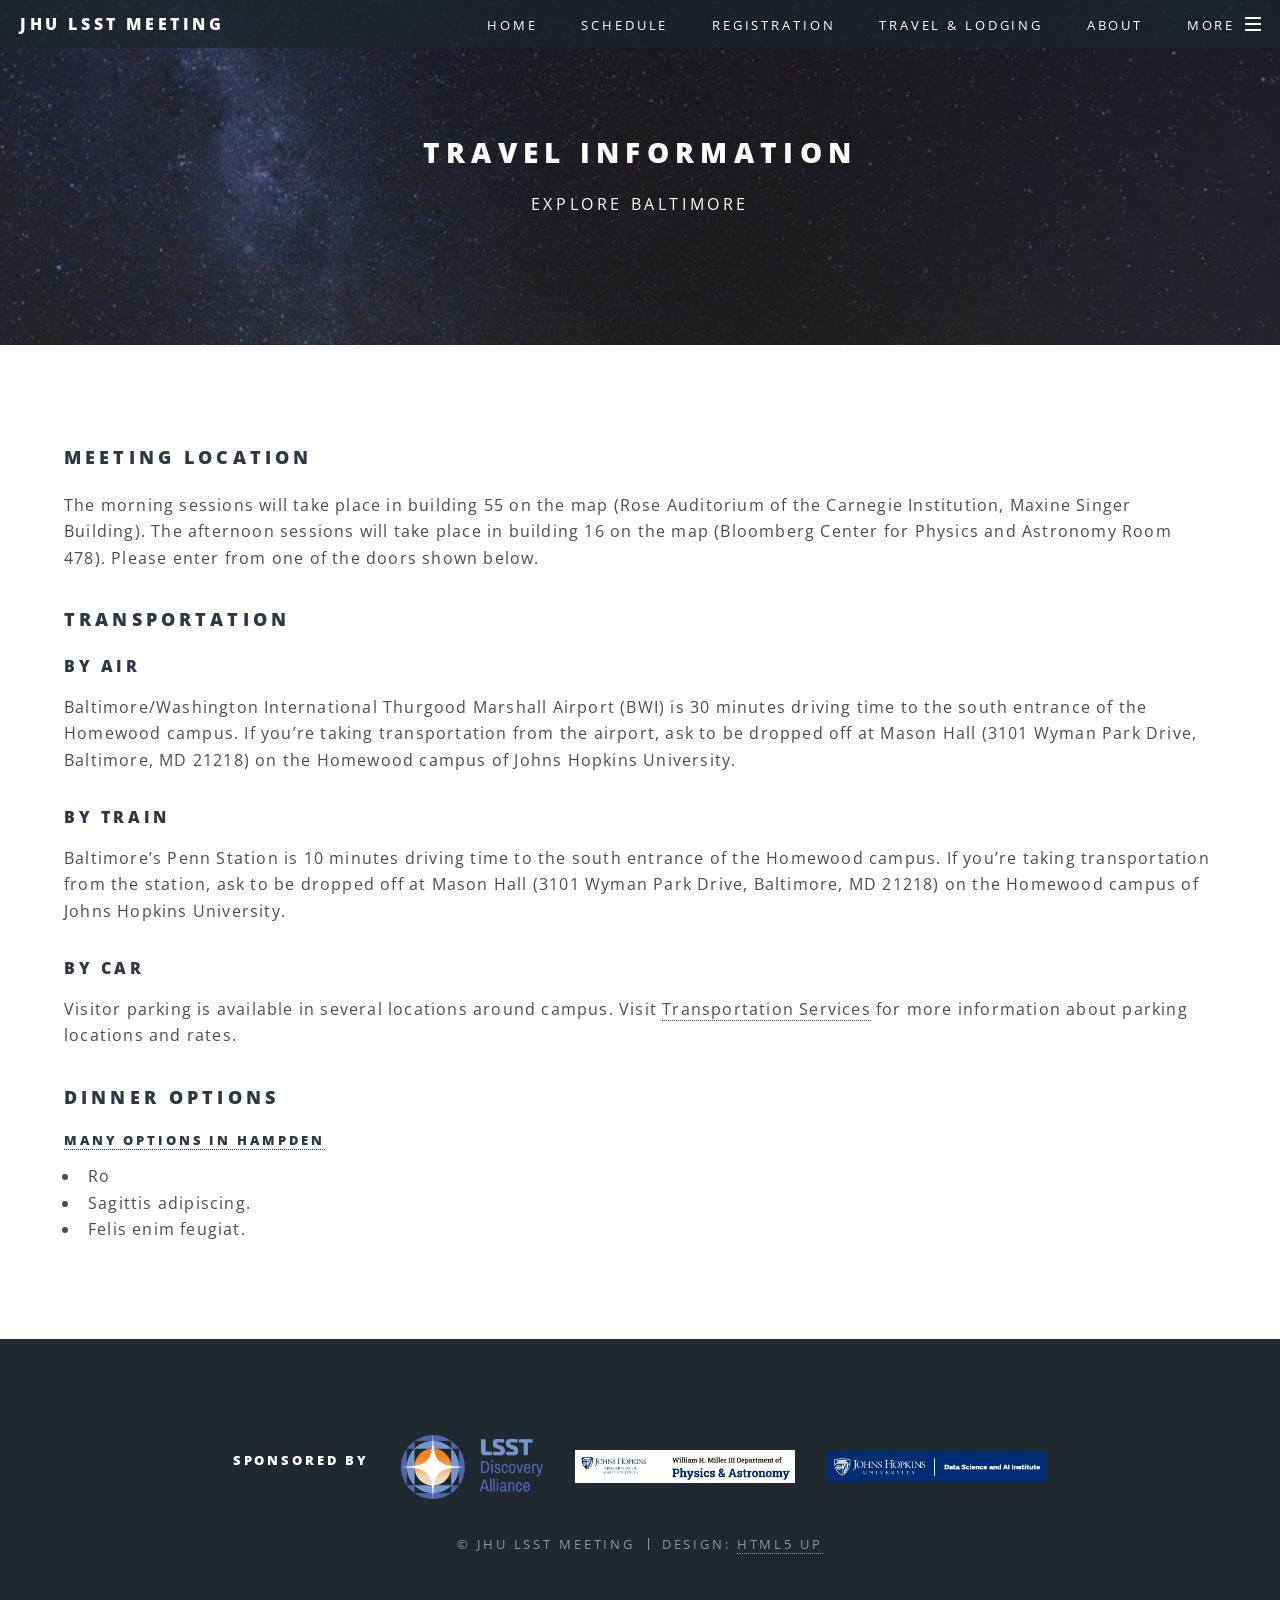
==== commit 8b4d811d: "update" ====
--- a/about.html
+++ b/about.html
@@ -13,7 +13,7 @@
 		<link rel="stylesheet" href="assets/css/custom.css" />
 		<noscript><link rel="stylesheet" href="assets/css/noscript.css" /></noscript>
 	</head>
-	<body class="is-preload">
+	<body class="landing is-preload">
 
 		<!-- Page Wrapper -->
 			<div id="page-wrapper">
@@ -23,10 +23,11 @@
 						<h1><a href="index.html">JHU LSST Meeting</a></h1>
 						<nav id="nav">
 							<ul>
-								<li><a href="index.html">Home</a></li>
-								<li><a href="schedule.html">Schedule</a></li>
-								<li><a href="registration.html">Registration</a></li>
-								<li><a href="travel.html">Travel & Lodging</a></li>
+								<li class="nav-link"><a href="index.html">Home</a></li>
+								<li class="nav-link"><a href="schedule.html">Schedule</a></li>
+								<li class="nav-link"><a href="registration.html">Registration</a></li>
+								<li class="nav-link"><a href="travel.html">Travel & Lodging</a></li>
+								<li class="nav-link"><a href="about.html">About</a></li>
 
 								<li class="special">
 									<a href="#menu" class="menuToggle"><span>More</span></a>
--- a/assets/css/custom.css
+++ b/assets/css/custom.css
@@ -47,3 +47,32 @@
 
 
 
+@media screen and (min-width: 981px) {
+	#header nav .nav-link {
+		display: inline-block;
+	}
+
+	#header nav li.special {
+		display: inline-block;
+	}
+}
+
+@media screen and (max-width: 980px) {
+	#header nav .nav-link {
+		display: none;
+	}
+
+	#header nav li.special {
+		display: inline-block;
+	}
+}
+
+
+
+.google-doc {
+	border: 0;
+	height: 50vh;
+	max-width: 100%;
+	width: 100%;
+}
+
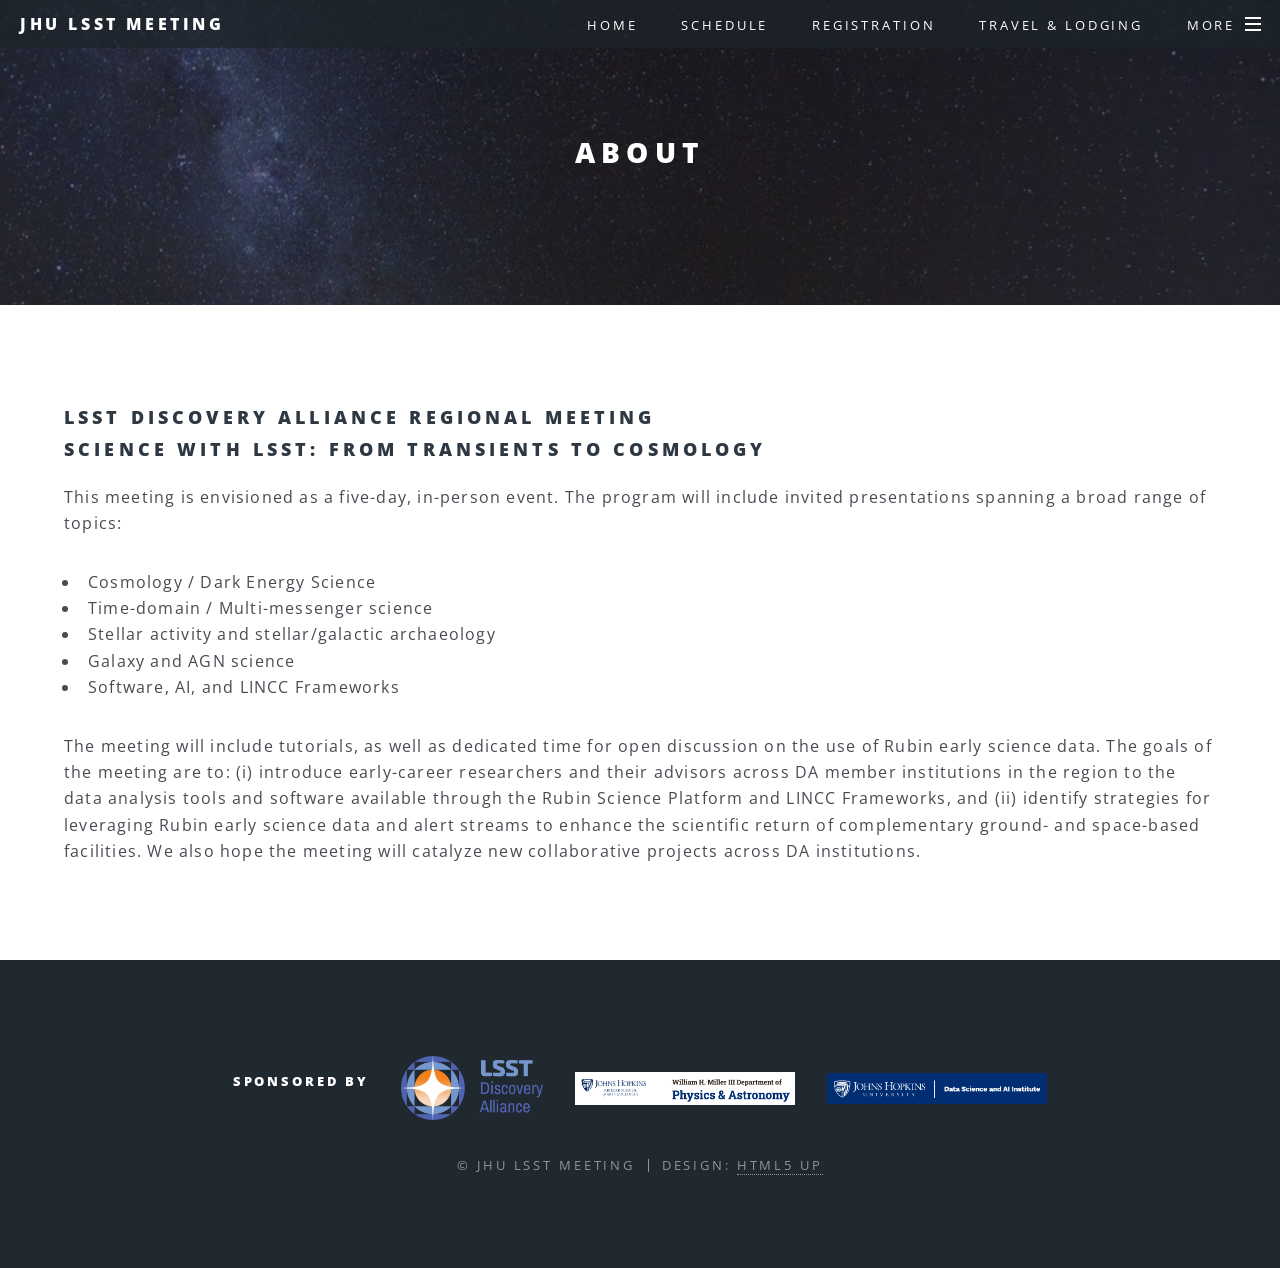
==== commit 764710eb: "update" ====
--- a/about.html
+++ b/about.html
@@ -27,7 +27,6 @@
 								<li class="nav-link"><a href="schedule.html">Schedule</a></li>
 								<li class="nav-link"><a href="registration.html">Registration</a></li>
 								<li class="nav-link"><a href="travel.html">Travel & Lodging</a></li>
-								<li class="nav-link"><a href="about.html">About</a></li>
 
 								<li class="special">
 									<a href="#menu" class="menuToggle"><span>More</span></a>
@@ -48,38 +47,27 @@
 				<!-- Main -->
 					<article id="main">
 						<header>
-							<h2>Travel Information</h2>
-							<p>Explore Baltimore</p>
+							<h2>About</h2>
+							<p></p>
 						</header>
 						<section class="wrapper style5">
 							<div class="inner">
-								<h3>Meeting Location</h3>
-								The morning sessions will take place in building 55 on the map (Rose Auditorium of the Carnegie Institution, Maxine Singer Building). The afternoon sessions will take place in building 16 on the map (Bloomberg Center for Physics and Astronomy Room 478). Please enter from one of the doors shown below. 
-
-								<p></p>
-
-								<h3>Transportation</h3>
-								<h4>By Air</h4>
-								Baltimore/Washington International Thurgood Marshall Airport (BWI) is 30 minutes driving time to the south entrance of the Homewood campus. If you’re taking transportation from the airport, ask to be dropped off at Mason Hall (3101 Wyman Park Drive, Baltimore, MD 21218) on the Homewood campus of Johns Hopkins University.
-								<p></p>
-								<h4>By Train</h4>
-								Baltimore’s Penn Station is 10 minutes driving time to the south entrance of the Homewood campus. If you’re taking transportation from the station, ask to be dropped off at Mason Hall (3101 Wyman Park Drive, Baltimore, MD 21218) on the Homewood campus of Johns Hopkins University.
-								<p></p>
-								<h4>By Car</h4>
-								Visitor parking is available in several locations around campus. Visit <a href="https://jhfre.jhu.edu/ts/parking/parking-options/?_ga=2.112715201.474074841.1779221085-1918444400.1760968971#Visitors">Transportation Services</a> for more information about parking locations and rates.
-								<p></p>
-
-								<h3>Dinner Options</h3>
-
-								<h5><a href="https://baltimore.org/neighborhoods/hampden/">Many options in Hampden</a>
-								</h5>
-								<ul>
-									<li>Ro</li>
-									<li>Sagittis adipiscing.</li>
-									<li>Felis enim feugiat.</li>
-								</ul>
+								<h3>LSST Discovery Alliance Regional Meeting <br/>
+								Science with LSST:  From Transients to Cosmology
+								</h3>
 
 
+								<p> 
+								This meeting is envisioned as a five-day, in-person event. The program will include invited presentations spanning a broad range of topics: 
+								<ul>
+									<li>Cosmology / Dark Energy Science</li>	
+									<li>Time-domain / Multi-messenger science</li>
+									<li>Stellar activity and stellar/galactic 	archaeology</li>
+									<li>Galaxy and AGN science </li>	
+									<li>Software, AI, and LINCC Frameworks</li>
+								</ul>
+								The meeting will include tutorials, as well as dedicated time for open discussion on the use of Rubin early science data. The goals of the meeting are to: (i) introduce early-career researchers and their advisors across DA member institutions in the region to the data analysis tools and software available through the Rubin Science Platform and LINCC Frameworks, and (ii) identify strategies for leveraging Rubin early science data and alert streams to enhance the scientific return of complementary ground- and space-based facilities. We also hope the meeting will catalyze new collaborative projects across DA institutions. 
+								</p>
 							</div>
 						</section>
 
--- a/assets/css/custom.css
+++ b/assets/css/custom.css
@@ -68,7 +68,6 @@
 }
 
 
-
 .google-doc {
 	border: 0;
 	height: 50vh;
